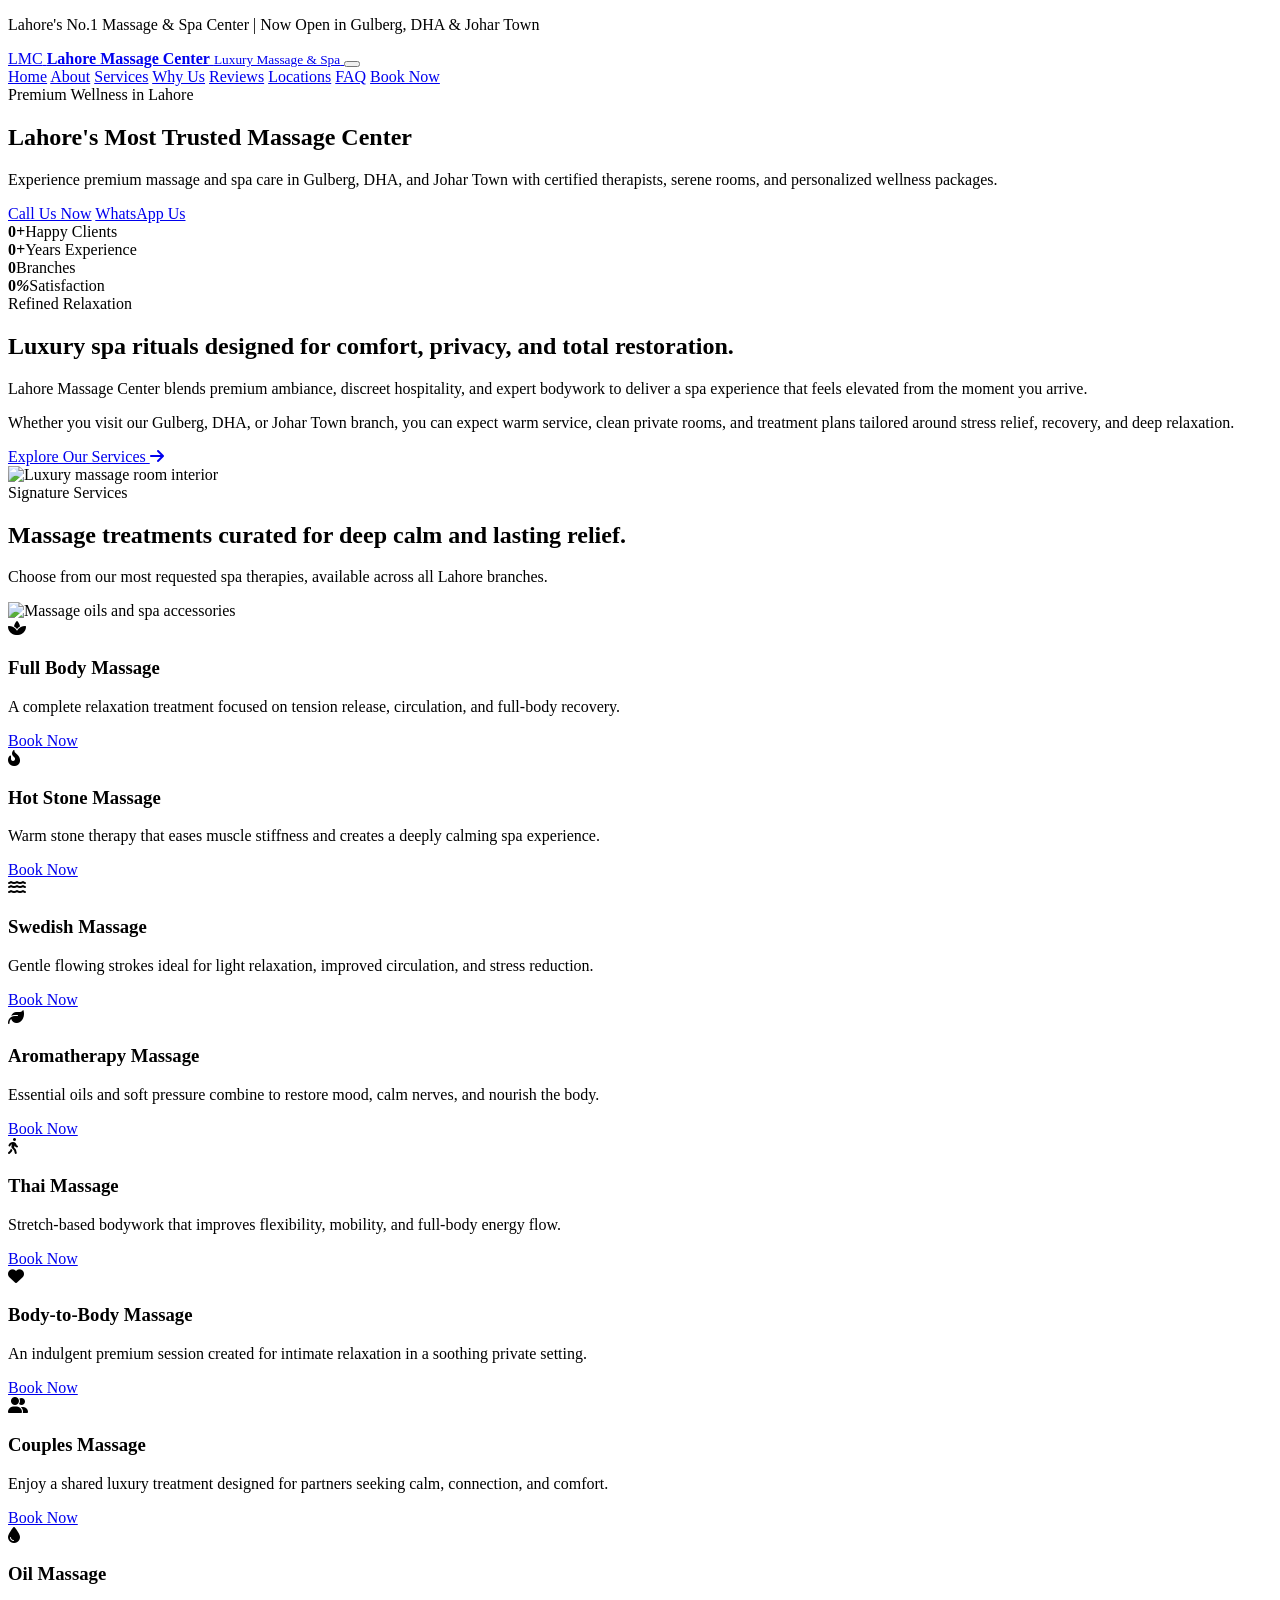
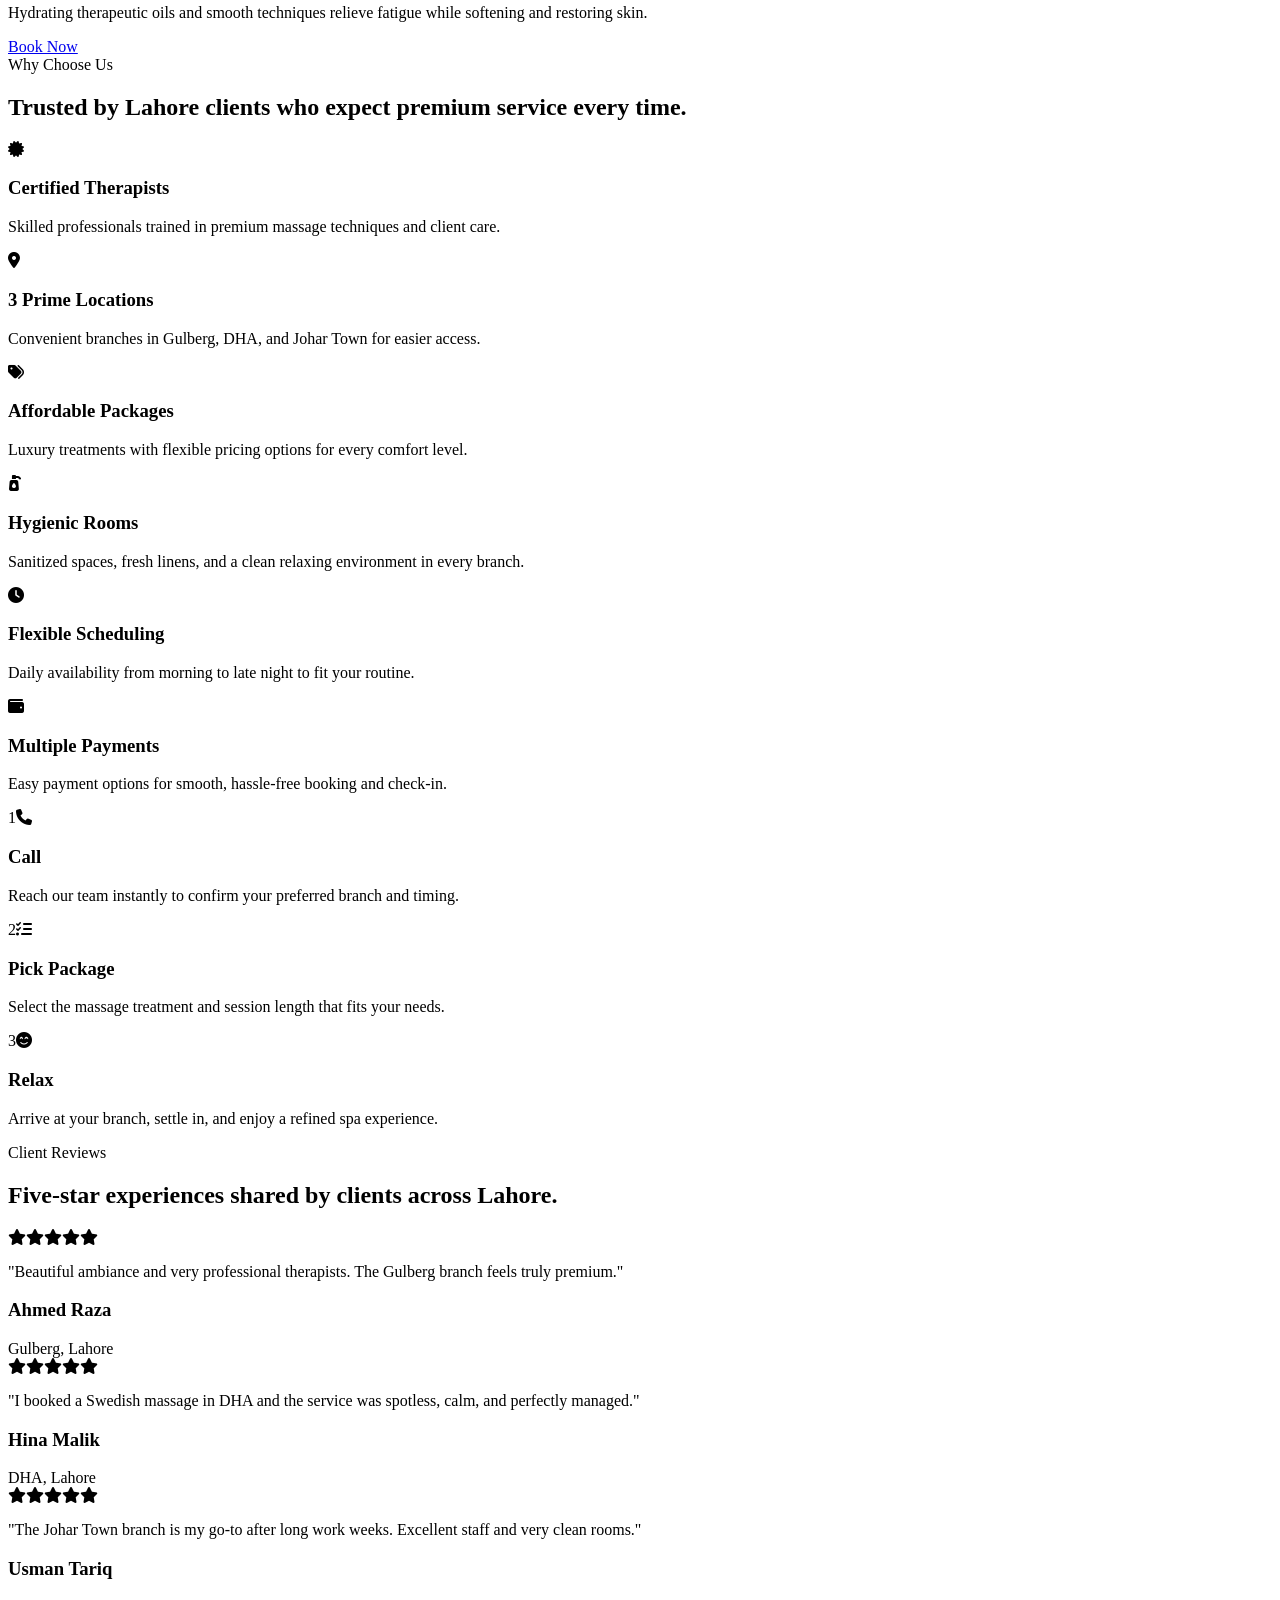
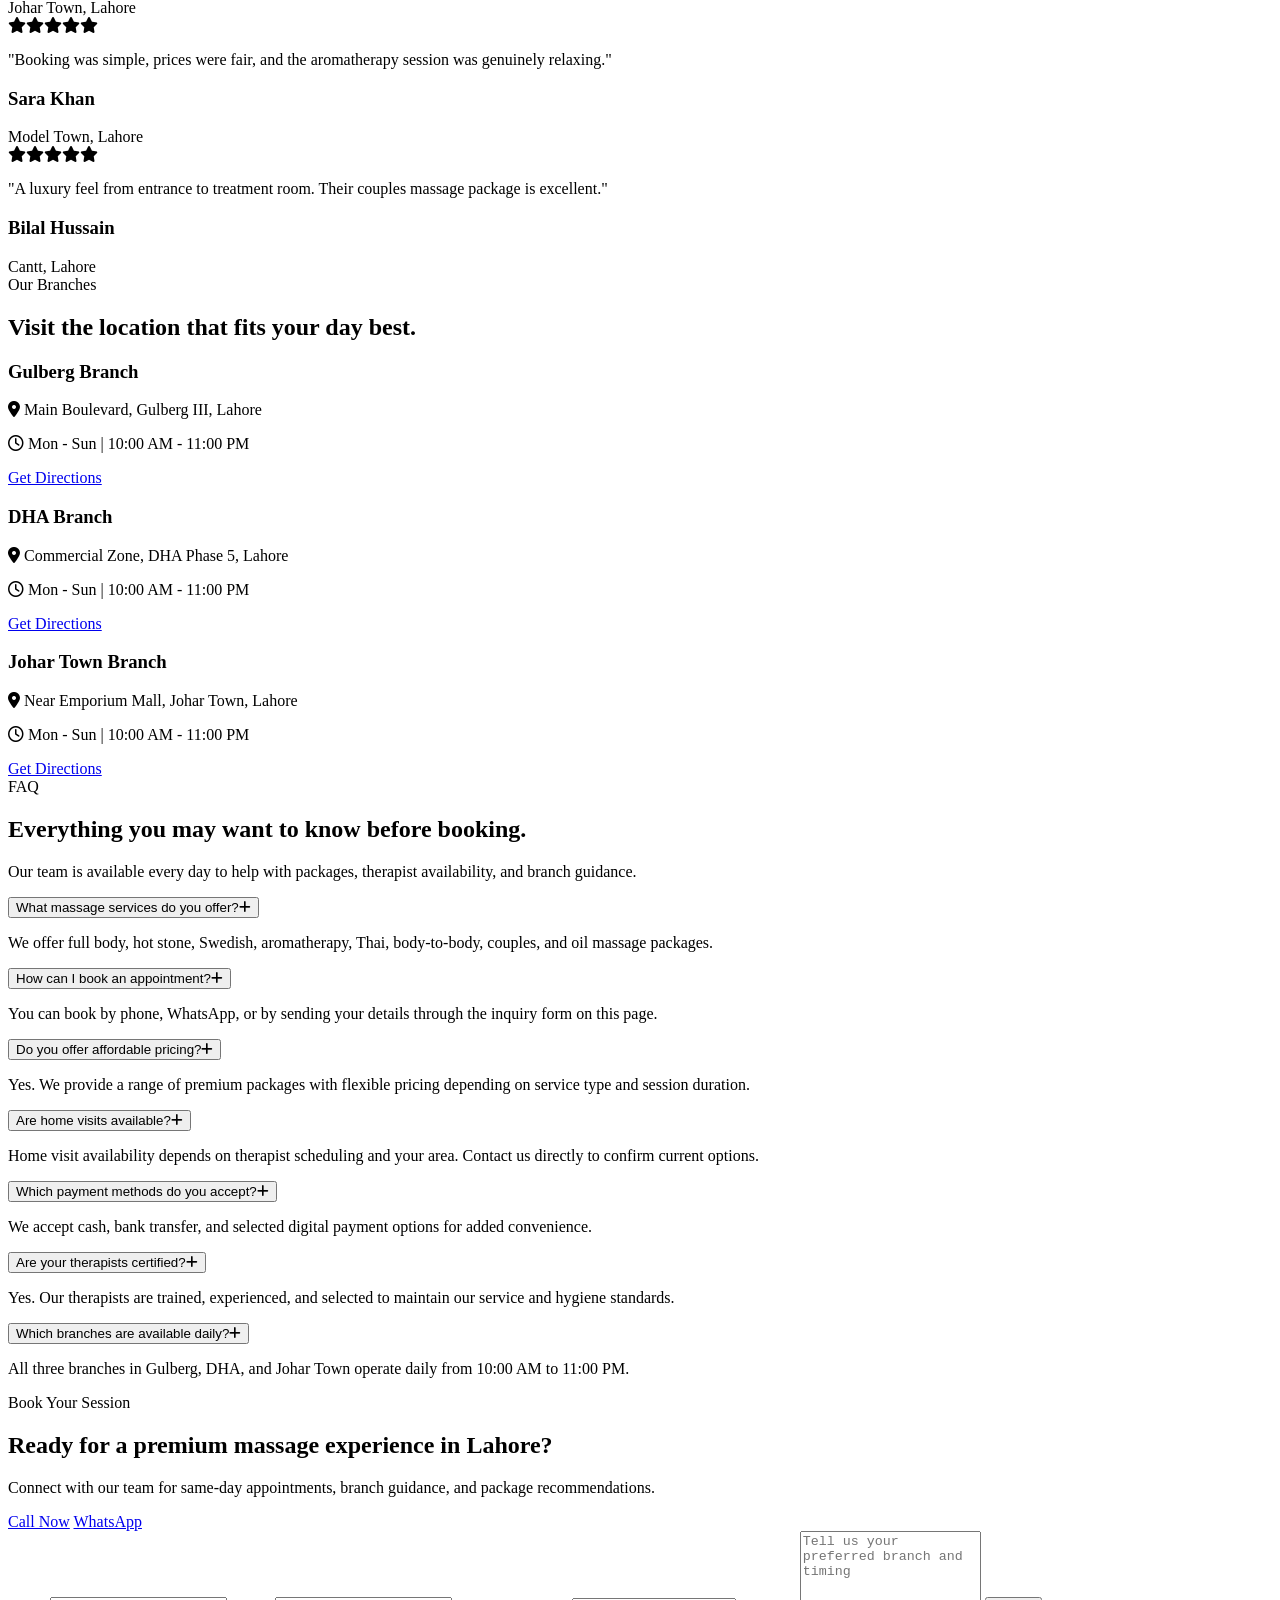
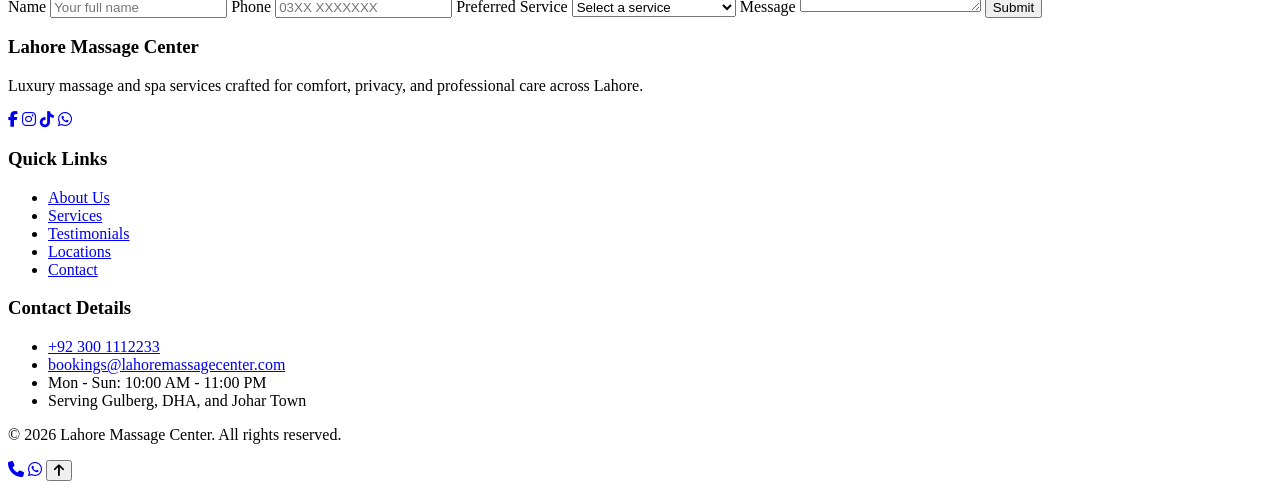
==== index.html @ dd15043f "Add files via upload" ====
<!DOCTYPE html>
<html lang="en">
<head>
  <meta charset="UTF-8">
  <meta name="viewport" content="width=device-width, initial-scale=1.0">
  <meta name="description" content="Lahore Massage Center offers luxury massage and spa services in Gulberg, DHA, and Johar Town with certified therapists, hygienic rooms, and flexible booking.">
  <title>Lahore Massage Center | Luxury Massage &amp; Spa in Lahore</title>
  <link rel="preconnect" href="https://fonts.googleapis.com">
  <link rel="preconnect" href="https://fonts.gstatic.com" crossorigin>
  <link href="https://fonts.googleapis.com/css2?family=Cormorant+Garamond:wght@400;500;600;700&family=Lato:wght@300;400;700;900&family=Playfair+Display:wght@500;600;700;800&display=swap" rel="stylesheet">
  <link rel="stylesheet" href="https://cdnjs.cloudflare.com/ajax/libs/font-awesome/6.5.2/css/all.min.css" integrity="sha512-SnH5WK+bZxgPHs44uWIX+LLJAJ9/2PkPKZ5QiAj6Ta86w+fsb2TkR4j8cgYxJAB6q+0I5lYvAQvCk+XW2MvDxA==" crossorigin="anonymous" referrerpolicy="no-referrer">
  <link rel="stylesheet" href="style.css">
  <script type="application/ld+json">
    {
      "@context": "https://schema.org",
      "@type": "LocalBusiness",
      "name": "Lahore Massage Center",
      "image": "https://images.unsplash.com/photo-1544161515-4ab6ce6db874?w=1600",
      "telephone": "+92-300-1112233",
      "address": {
        "@type": "PostalAddress",
        "addressLocality": "Lahore",
        "addressRegion": "Punjab",
        "addressCountry": "PK"
      },
      "openingHours": "Mo-Su 10:00-23:00",
      "areaServed": ["Gulberg, Lahore", "DHA, Lahore", "Johar Town, Lahore"]
    }
  </script>
</head>
<body>
  <div class="announcement-bar">
    <p>Lahore's No.1 Massage &amp; Spa Center | Now Open in Gulberg, DHA &amp; Johar Town</p>
  </div>

  <header class="site-header" id="top">
    <nav class="navbar">
      <a href="#hero" class="logo" aria-label="Lahore Massage Center home">
        <span class="logo-mark">LMC</span>
        <span class="logo-text">
          <strong>Lahore Massage Center</strong>
          <small>Luxury Massage &amp; Spa</small>
        </span>
      </a>
      <button class="nav-toggle" aria-label="Toggle navigation menu" aria-expanded="false" aria-controls="nav-menu">
        <span></span>
        <span></span>
        <span></span>
      </button>
      <div class="nav-menu" id="nav-menu">
        <a href="#hero" class="nav-link active">Home</a>
        <a href="#about" class="nav-link">About</a>
        <a href="#services" class="nav-link">Services</a>
        <a href="#why-us" class="nav-link">Why Us</a>
        <a href="#testimonials" class="nav-link">Reviews</a>
        <a href="#locations" class="nav-link">Locations</a>
        <a href="#faq" class="nav-link">FAQ</a>
        <a href="#contact" class="nav-link nav-cta">Book Now</a>
      </div>
    </nav>
  </header>

  <main>
    <section class="hero" id="hero">
      <div class="hero-overlay"></div>
      <div class="container hero-content">
        <span class="hero-label animate-sequence">Premium Wellness in Lahore</span>
        <h1 class="animate-sequence">Lahore's Most Trusted Massage Center</h1>
        <p class="hero-subtitle animate-sequence">Experience premium massage and spa care in Gulberg, DHA, and Johar Town with certified therapists, serene rooms, and personalized wellness packages.</p>
        <div class="hero-actions animate-sequence">
          <a href="tel:+923001112233" class="btn btn-call" aria-label="Call Lahore Massage Center now">Call Us Now</a>
          <a href="https://wa.me/923001112233" class="btn btn-whatsapp" aria-label="Contact Lahore Massage Center on WhatsApp">WhatsApp Us</a>
        </div>
      </div>
    </section>

    <section class="stats fade-section" aria-label="Business statistics">
      <div class="container stats-grid">
        <article class="stat-card"><strong><span class="counter" data-target="5000">0</span><em>+</em></strong><span>Happy Clients</span></article>
        <article class="stat-card"><strong><span class="counter" data-target="10">0</span><em>+</em></strong><span>Years Experience</span></article>
        <article class="stat-card"><strong><span class="counter" data-target="3">0</span><em></em></strong><span>Branches</span></article>
        <article class="stat-card"><strong><span class="counter" data-target="100">0</span><em>%</em></strong><span>Satisfaction</span></article>
      </div>
    </section>

    <section class="about section fade-section" id="about">
      <div class="container split-layout">
        <div class="section-copy">
          <span class="section-label">Refined Relaxation</span>
          <h2>Luxury spa rituals designed for comfort, privacy, and total restoration.</h2>
          <p>Lahore Massage Center blends premium ambiance, discreet hospitality, and expert bodywork to deliver a spa experience that feels elevated from the moment you arrive.</p>
          <p>Whether you visit our Gulberg, DHA, or Johar Town branch, you can expect warm service, clean private rooms, and treatment plans tailored around stress relief, recovery, and deep relaxation.</p>
          <a href="#services" class="text-link" aria-label="Explore massage services">Explore Our Services <i class="fa-solid fa-arrow-right"></i></a>
        </div>
        <div class="about-visual">
          <img src="https://images.unsplash.com/photo-1600334129128-685c5582fd35?w=800" alt="Luxury massage room interior" loading="lazy">
        </div>
      </div>
    </section>

    <section class="services section fade-section" id="services">
      <div class="container">
        <div class="section-heading">
          <span class="section-label">Signature Services</span>
          <h2>Massage treatments curated for deep calm and lasting relief.</h2>
          <p>Choose from our most requested spa therapies, available across all Lahore branches.</p>
        </div>
        <div class="services-banner">
          <img src="https://images.unsplash.com/photo-1519823551278-64ac92734fb1?w=800" alt="Massage oils and spa accessories" loading="lazy">
        </div>
        <div class="services-grid">
          <article class="service-card"><i class="fa-solid fa-spa"></i><h3>Full Body Massage</h3><p>A complete relaxation treatment focused on tension release, circulation, and full-body recovery.</p><a href="#contact" aria-label="Book full body massage">Book Now</a></article>
          <article class="service-card"><i class="fa-solid fa-fire-flame-curved"></i><h3>Hot Stone Massage</h3><p>Warm stone therapy that eases muscle stiffness and creates a deeply calming spa experience.</p><a href="#contact" aria-label="Book hot stone massage">Book Now</a></article>
          <article class="service-card"><i class="fa-solid fa-water"></i><h3>Swedish Massage</h3><p>Gentle flowing strokes ideal for light relaxation, improved circulation, and stress reduction.</p><a href="#contact" aria-label="Book Swedish massage">Book Now</a></article>
          <article class="service-card"><i class="fa-solid fa-leaf"></i><h3>Aromatherapy Massage</h3><p>Essential oils and soft pressure combine to restore mood, calm nerves, and nourish the body.</p><a href="#contact" aria-label="Book aromatherapy massage">Book Now</a></article>
          <article class="service-card"><i class="fa-solid fa-person-walking"></i><h3>Thai Massage</h3><p>Stretch-based bodywork that improves flexibility, mobility, and full-body energy flow.</p><a href="#contact" aria-label="Book Thai massage">Book Now</a></article>
          <article class="service-card"><i class="fa-solid fa-heart"></i><h3>Body-to-Body Massage</h3><p>An indulgent premium session created for intimate relaxation in a soothing private setting.</p><a href="#contact" aria-label="Book body-to-body massage">Book Now</a></article>
          <article class="service-card"><i class="fa-solid fa-user-group"></i><h3>Couples Massage</h3><p>Enjoy a shared luxury treatment designed for partners seeking calm, connection, and comfort.</p><a href="#contact" aria-label="Book couples massage">Book Now</a></article>
          <article class="service-card"><i class="fa-solid fa-droplet"></i><h3>Oil Massage</h3><p>Hydrating therapeutic oils and smooth techniques relieve fatigue while softening and restoring skin.</p><a href="#contact" aria-label="Book oil massage">Book Now</a></article>
        </div>
      </div>
    </section>

    <section class="why-us section fade-section" id="why-us">
      <div class="container">
        <div class="section-heading">
          <span class="section-label">Why Choose Us</span>
          <h2>Trusted by Lahore clients who expect premium service every time.</h2>
        </div>
        <div class="trust-grid">
          <article class="trust-card"><i class="fa-solid fa-certificate"></i><h3>Certified Therapists</h3><p>Skilled professionals trained in premium massage techniques and client care.</p></article>
          <article class="trust-card"><i class="fa-solid fa-location-dot"></i><h3>3 Prime Locations</h3><p>Convenient branches in Gulberg, DHA, and Johar Town for easier access.</p></article>
          <article class="trust-card"><i class="fa-solid fa-tags"></i><h3>Affordable Packages</h3><p>Luxury treatments with flexible pricing options for every comfort level.</p></article>
          <article class="trust-card"><i class="fa-solid fa-pump-soap"></i><h3>Hygienic Rooms</h3><p>Sanitized spaces, fresh linens, and a clean relaxing environment in every branch.</p></article>
          <article class="trust-card"><i class="fa-solid fa-clock"></i><h3>Flexible Scheduling</h3><p>Daily availability from morning to late night to fit your routine.</p></article>
          <article class="trust-card"><i class="fa-solid fa-wallet"></i><h3>Multiple Payments</h3><p>Easy payment options for smooth, hassle-free booking and check-in.</p></article>
        </div>
        <div class="booking-process">
          <div class="process-line" aria-hidden="true"></div>
          <article class="process-step"><span>1</span><i class="fa-solid fa-phone"></i><h3>Call</h3><p>Reach our team instantly to confirm your preferred branch and timing.</p></article>
          <article class="process-step"><span>2</span><i class="fa-solid fa-list-check"></i><h3>Pick Package</h3><p>Select the massage treatment and session length that fits your needs.</p></article>
          <article class="process-step"><span>3</span><i class="fa-solid fa-face-smile-beam"></i><h3>Relax</h3><p>Arrive at your branch, settle in, and enjoy a refined spa experience.</p></article>
        </div>
      </div>
    </section>

    <section class="testimonials section fade-section" id="testimonials">
      <div class="container">
        <div class="section-heading">
          <span class="section-label">Client Reviews</span>
          <h2>Five-star experiences shared by clients across Lahore.</h2>
        </div>
        <div class="testimonial-carousel">
          <div class="testimonial-track">
            <article class="testimonial-card"><div class="stars" aria-label="5 star review"><i class="fa-solid fa-star"></i><i class="fa-solid fa-star"></i><i class="fa-solid fa-star"></i><i class="fa-solid fa-star"></i><i class="fa-solid fa-star"></i></div><p>"Beautiful ambiance and very professional therapists. The Gulberg branch feels truly premium."</p><h3>Ahmed Raza</h3><span>Gulberg, Lahore</span></article>
            <article class="testimonial-card"><div class="stars" aria-label="5 star review"><i class="fa-solid fa-star"></i><i class="fa-solid fa-star"></i><i class="fa-solid fa-star"></i><i class="fa-solid fa-star"></i><i class="fa-solid fa-star"></i></div><p>"I booked a Swedish massage in DHA and the service was spotless, calm, and perfectly managed."</p><h3>Hina Malik</h3><span>DHA, Lahore</span></article>
            <article class="testimonial-card"><div class="stars" aria-label="5 star review"><i class="fa-solid fa-star"></i><i class="fa-solid fa-star"></i><i class="fa-solid fa-star"></i><i class="fa-solid fa-star"></i><i class="fa-solid fa-star"></i></div><p>"The Johar Town branch is my go-to after long work weeks. Excellent staff and very clean rooms."</p><h3>Usman Tariq</h3><span>Johar Town, Lahore</span></article>
            <article class="testimonial-card"><div class="stars" aria-label="5 star review"><i class="fa-solid fa-star"></i><i class="fa-solid fa-star"></i><i class="fa-solid fa-star"></i><i class="fa-solid fa-star"></i><i class="fa-solid fa-star"></i></div><p>"Booking was simple, prices were fair, and the aromatherapy session was genuinely relaxing."</p><h3>Sara Khan</h3><span>Model Town, Lahore</span></article>
            <article class="testimonial-card"><div class="stars" aria-label="5 star review"><i class="fa-solid fa-star"></i><i class="fa-solid fa-star"></i><i class="fa-solid fa-star"></i><i class="fa-solid fa-star"></i><i class="fa-solid fa-star"></i></div><p>"A luxury feel from entrance to treatment room. Their couples massage package is excellent."</p><h3>Bilal Hussain</h3><span>Cantt, Lahore</span></article>
          </div>
          <div class="testimonial-dots" aria-label="Testimonial navigation"></div>
        </div>
      </div>
    </section>

    <section class="locations section fade-section" id="locations">
      <div class="container">
        <div class="section-heading">
          <span class="section-label">Our Branches</span>
          <h2>Visit the location that fits your day best.</h2>
        </div>
        <div class="locations-grid">
          <article class="location-card"><h3>Gulberg Branch</h3><p><i class="fa-solid fa-location-dot"></i> Main Boulevard, Gulberg III, Lahore</p><p><i class="fa-regular fa-clock"></i> Mon - Sun | 10:00 AM - 11:00 PM</p><a href="https://maps.google.com/?q=Gulberg+Lahore" class="btn btn-outline" aria-label="Get directions to Gulberg branch">Get Directions</a></article>
          <article class="location-card"><h3>DHA Branch</h3><p><i class="fa-solid fa-location-dot"></i> Commercial Zone, DHA Phase 5, Lahore</p><p><i class="fa-regular fa-clock"></i> Mon - Sun | 10:00 AM - 11:00 PM</p><a href="https://maps.google.com/?q=DHA+Phase+5+Lahore" class="btn btn-outline" aria-label="Get directions to DHA branch">Get Directions</a></article>
          <article class="location-card"><h3>Johar Town Branch</h3><p><i class="fa-solid fa-location-dot"></i> Near Emporium Mall, Johar Town, Lahore</p><p><i class="fa-regular fa-clock"></i> Mon - Sun | 10:00 AM - 11:00 PM</p><a href="https://maps.google.com/?q=Johar+Town+Lahore" class="btn btn-outline" aria-label="Get directions to Johar Town branch">Get Directions</a></article>
        </div>
      </div>
    </section>

    <section class="faq section fade-section" id="faq">
      <div class="container faq-layout">
        <div class="section-copy">
          <span class="section-label">FAQ</span>
          <h2>Everything you may want to know before booking.</h2>
          <p>Our team is available every day to help with packages, therapist availability, and branch guidance.</p>
        </div>
        <div class="faq-list">
          <article class="faq-item"><button class="faq-question" aria-label="What massage services do you offer?" aria-expanded="false">What massage services do you offer?<i class="fa-solid fa-plus"></i></button><div class="faq-answer"><p>We offer full body, hot stone, Swedish, aromatherapy, Thai, body-to-body, couples, and oil massage packages.</p></div></article>
          <article class="faq-item"><button class="faq-question" aria-label="How can I book an appointment?" aria-expanded="false">How can I book an appointment?<i class="fa-solid fa-plus"></i></button><div class="faq-answer"><p>You can book by phone, WhatsApp, or by sending your details through the inquiry form on this page.</p></div></article>
          <article class="faq-item"><button class="faq-question" aria-label="Do you offer affordable pricing?" aria-expanded="false">Do you offer affordable pricing?<i class="fa-solid fa-plus"></i></button><div class="faq-answer"><p>Yes. We provide a range of premium packages with flexible pricing depending on service type and session duration.</p></div></article>
          <article class="faq-item"><button class="faq-question" aria-label="Are home visits available?" aria-expanded="false">Are home visits available?<i class="fa-solid fa-plus"></i></button><div class="faq-answer"><p>Home visit availability depends on therapist scheduling and your area. Contact us directly to confirm current options.</p></div></article>
          <article class="faq-item"><button class="faq-question" aria-label="Which payment methods do you accept?" aria-expanded="false">Which payment methods do you accept?<i class="fa-solid fa-plus"></i></button><div class="faq-answer"><p>We accept cash, bank transfer, and selected digital payment options for added convenience.</p></div></article>
          <article class="faq-item"><button class="faq-question" aria-label="Are your therapists certified?" aria-expanded="false">Are your therapists certified?<i class="fa-solid fa-plus"></i></button><div class="faq-answer"><p>Yes. Our therapists are trained, experienced, and selected to maintain our service and hygiene standards.</p></div></article>
          <article class="faq-item"><button class="faq-question" aria-label="Which branches are available daily?" aria-expanded="false">Which branches are available daily?<i class="fa-solid fa-plus"></i></button><div class="faq-answer"><p>All three branches in Gulberg, DHA, and Johar Town operate daily from 10:00 AM to 11:00 PM.</p></div></article>
        </div>
      </div>
    </section>

    <section class="contact section fade-section" id="contact">
      <div class="container contact-grid">
        <div class="contact-cta">
          <span class="section-label">Book Your Session</span>
          <h2>Ready for a premium massage experience in Lahore?</h2>
          <p>Connect with our team for same-day appointments, branch guidance, and package recommendations.</p>
          <div class="contact-actions">
            <a href="tel:+923001112233" class="btn btn-call" aria-label="Call Lahore Massage Center">Call Now</a>
            <a href="https://wa.me/923001112233" class="btn btn-whatsapp" aria-label="Message Lahore Massage Center on WhatsApp">WhatsApp</a>
          </div>
        </div>
        <form class="contact-form">
          <label for="name">Name</label>
          <input type="text" id="name" name="name" placeholder="Your full name" required>
          <label for="phone">Phone</label>
          <input type="tel" id="phone" name="phone" placeholder="03XX XXXXXXX" required>
          <label for="service">Preferred Service</label>
          <select id="service" name="service" required>
            <option value="">Select a service</option>
            <option>Full Body Massage</option>
            <option>Hot Stone Massage</option>
            <option>Swedish Massage</option>
            <option>Aromatherapy Massage</option>
            <option>Thai Massage</option>
            <option>Body-to-Body Massage</option>
            <option>Couples Massage</option>
            <option>Oil Massage</option>
          </select>
          <label for="message">Message</label>
          <textarea id="message" name="message" rows="5" placeholder="Tell us your preferred branch and timing"></textarea>
          <button type="submit" class="btn btn-submit" aria-label="Submit inquiry form">Submit</button>
        </form>
      </div>
    </section>
  </main>

  <footer class="site-footer">
    <div class="container footer-grid">
      <div>
        <h3>Lahore Massage Center</h3>
        <p>Luxury massage and spa services crafted for comfort, privacy, and professional care across Lahore.</p>
        <div class="social-links">
          <a href="#" aria-label="Visit Facebook page"><i class="fa-brands fa-facebook-f"></i></a>
          <a href="#" aria-label="Visit Instagram profile"><i class="fa-brands fa-instagram"></i></a>
          <a href="#" aria-label="Visit TikTok profile"><i class="fa-brands fa-tiktok"></i></a>
          <a href="https://wa.me/923001112233" aria-label="Chat on WhatsApp"><i class="fa-brands fa-whatsapp"></i></a>
        </div>
      </div>
      <div>
        <h3>Quick Links</h3>
        <ul>
          <li><a href="#about">About Us</a></li>
          <li><a href="#services">Services</a></li>
          <li><a href="#testimonials">Testimonials</a></li>
          <li><a href="#locations">Locations</a></li>
          <li><a href="#contact">Contact</a></li>
        </ul>
      </div>
      <div>
        <h3>Contact Details</h3>
        <ul>
          <li><a href="tel:+923001112233">+92 300 1112233</a></li>
          <li><a href="mailto:bookings@lahoremassagecenter.com">bookings@lahoremassagecenter.com</a></li>
          <li>Mon - Sun: 10:00 AM - 11:00 PM</li>
          <li>Serving Gulberg, DHA, and Johar Town</li>
        </ul>
      </div>
    </div>
    <div class="footer-bottom">
      <p>&copy; 2026 Lahore Massage Center. All rights reserved.</p>
    </div>
  </footer>

  <a href="tel:+923001112233" class="floating-btn floating-phone" aria-label="Call Lahore Massage Center"><i class="fa-solid fa-phone"></i></a>
  <a href="https://wa.me/923001112233" class="floating-btn floating-whatsapp" aria-label="Open WhatsApp chat with Lahore Massage Center"><i class="fa-brands fa-whatsapp"></i></a>
  <button class="back-to-top" aria-label="Back to top"><i class="fa-solid fa-arrow-up"></i></button>

  <script src="script.js"></script>
</body>
</html>
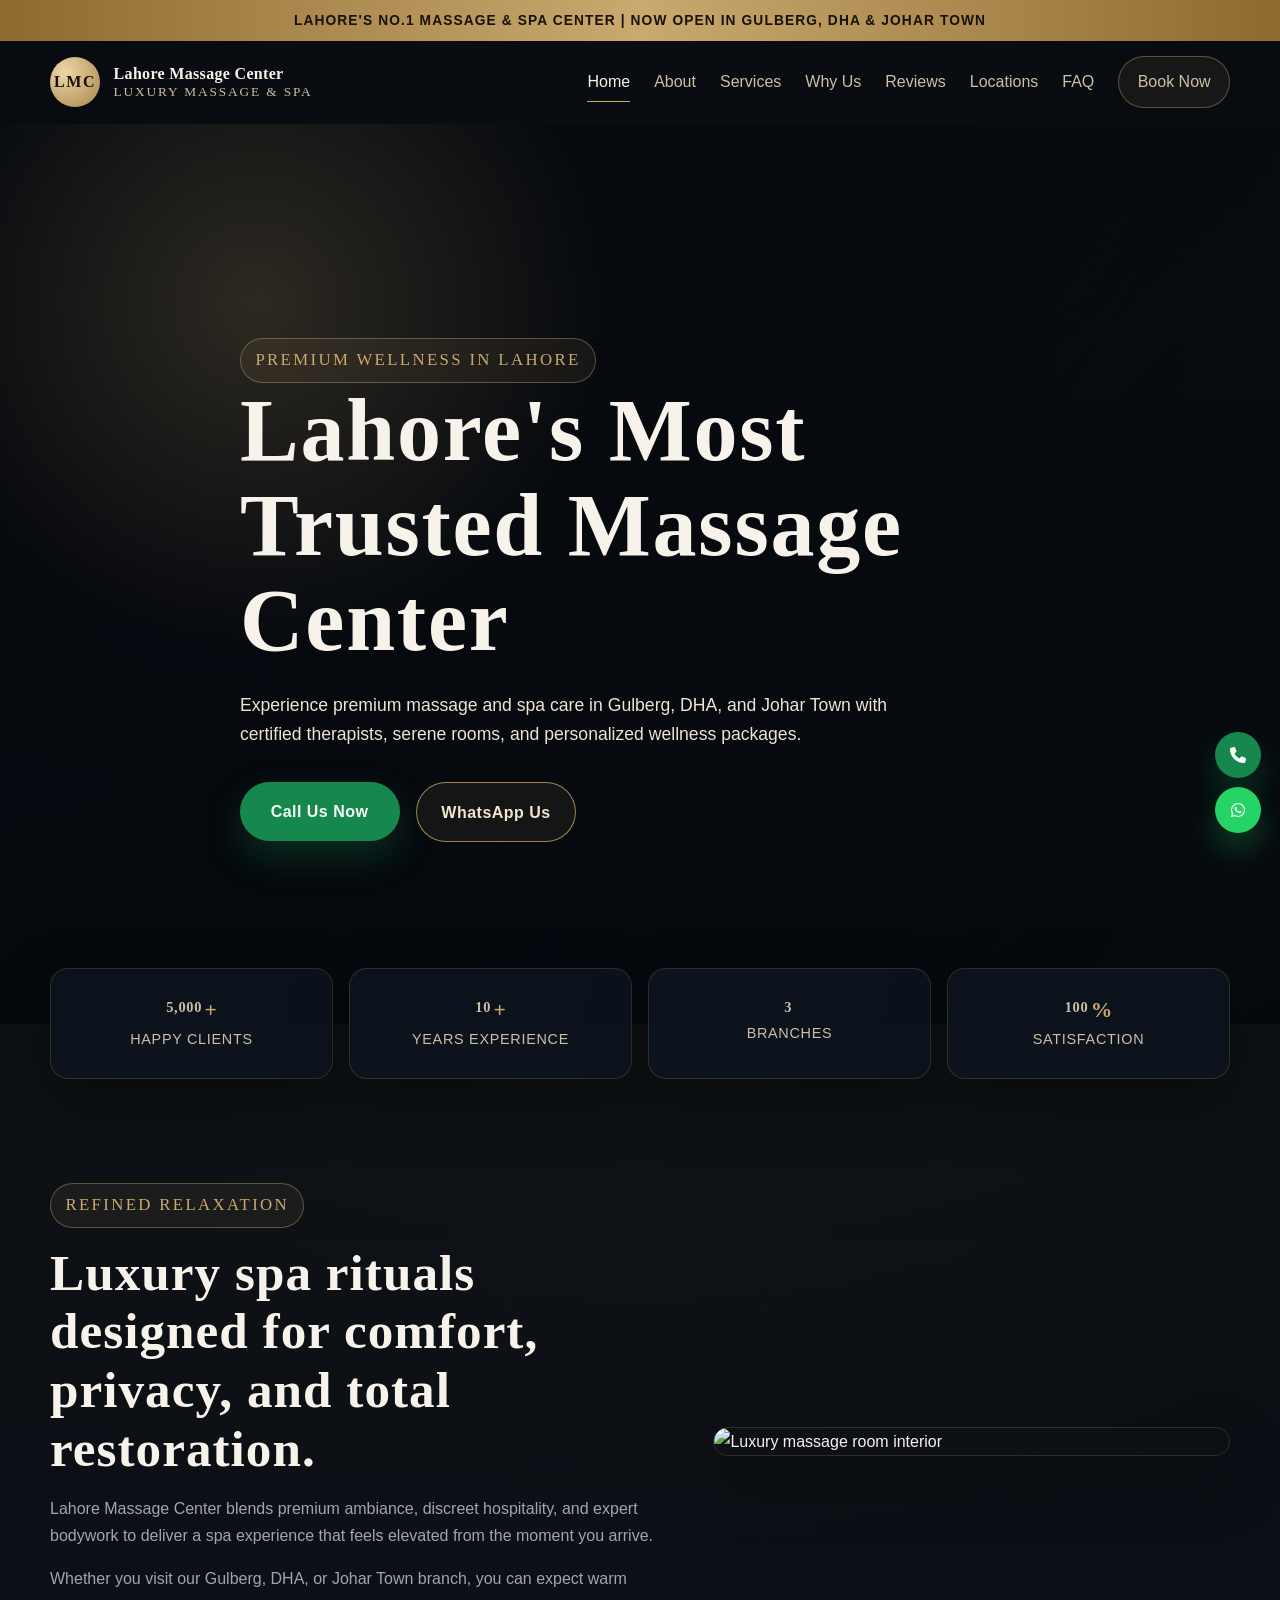
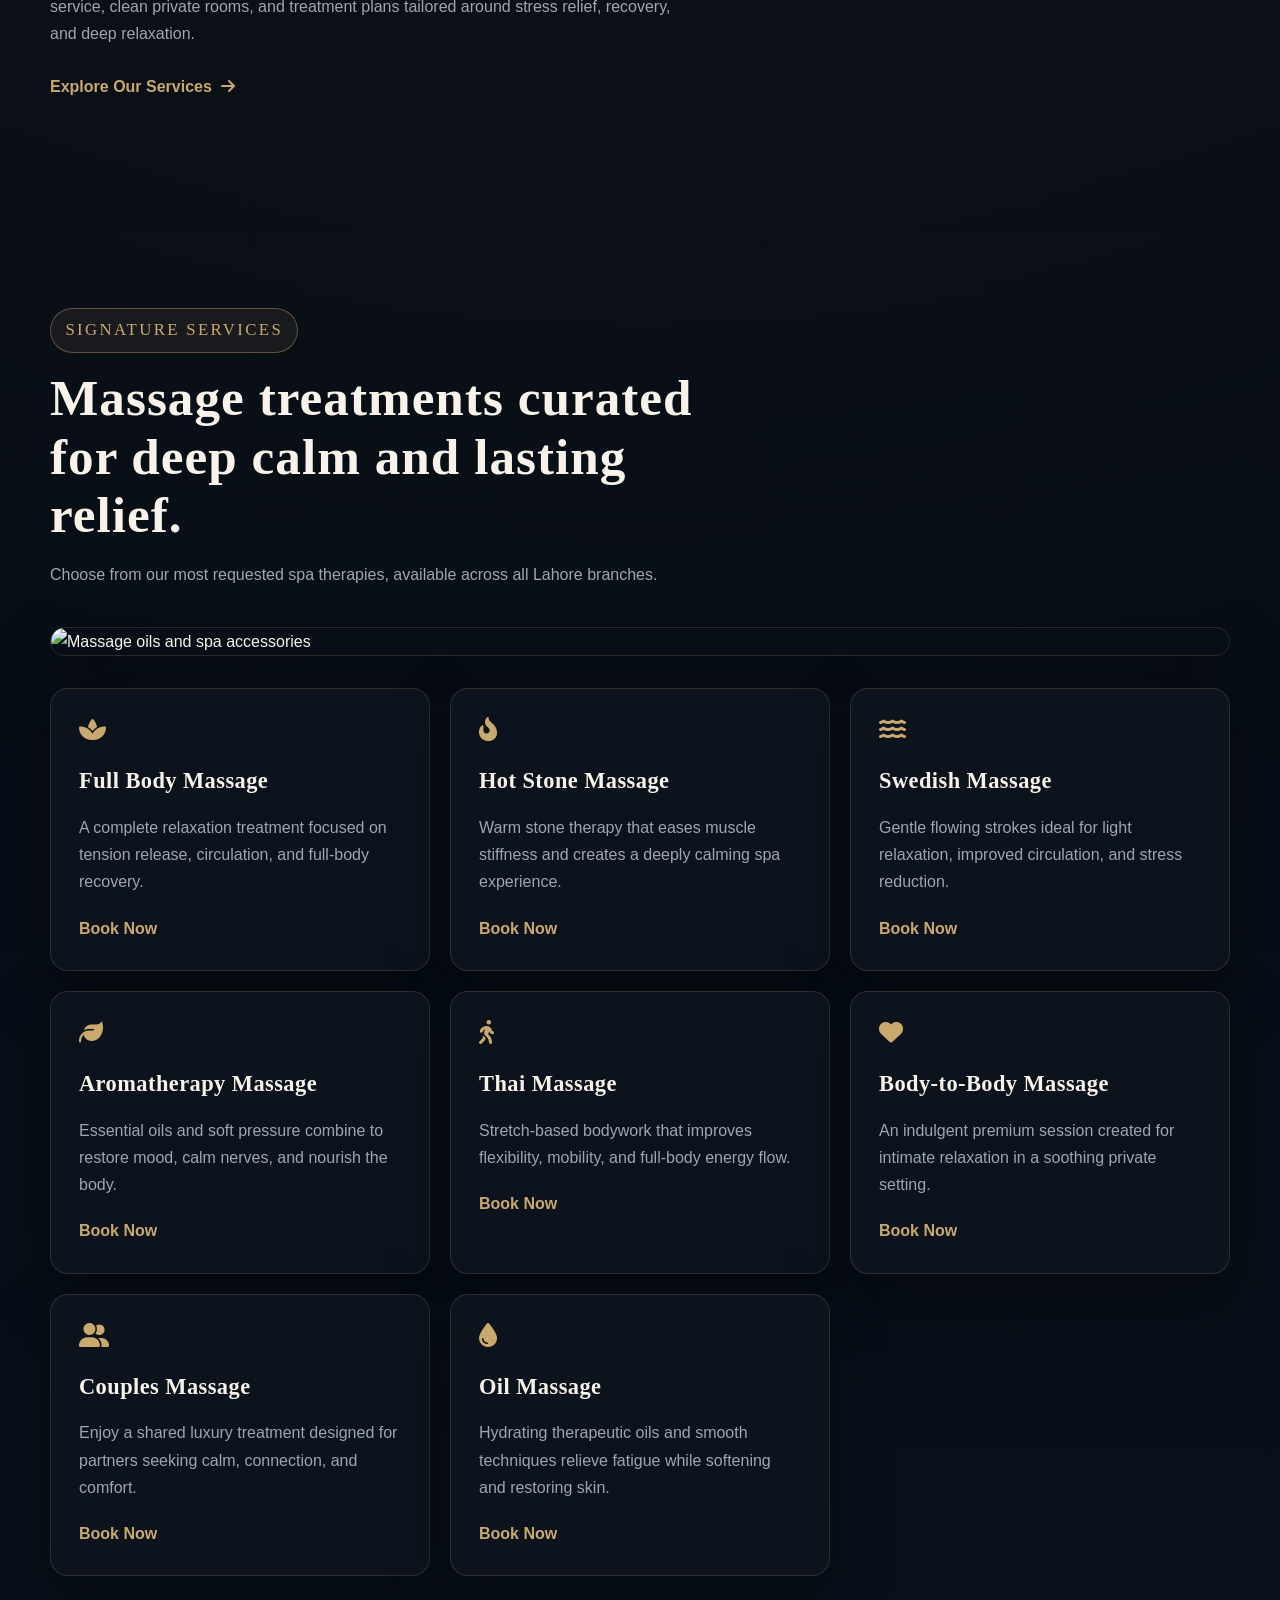
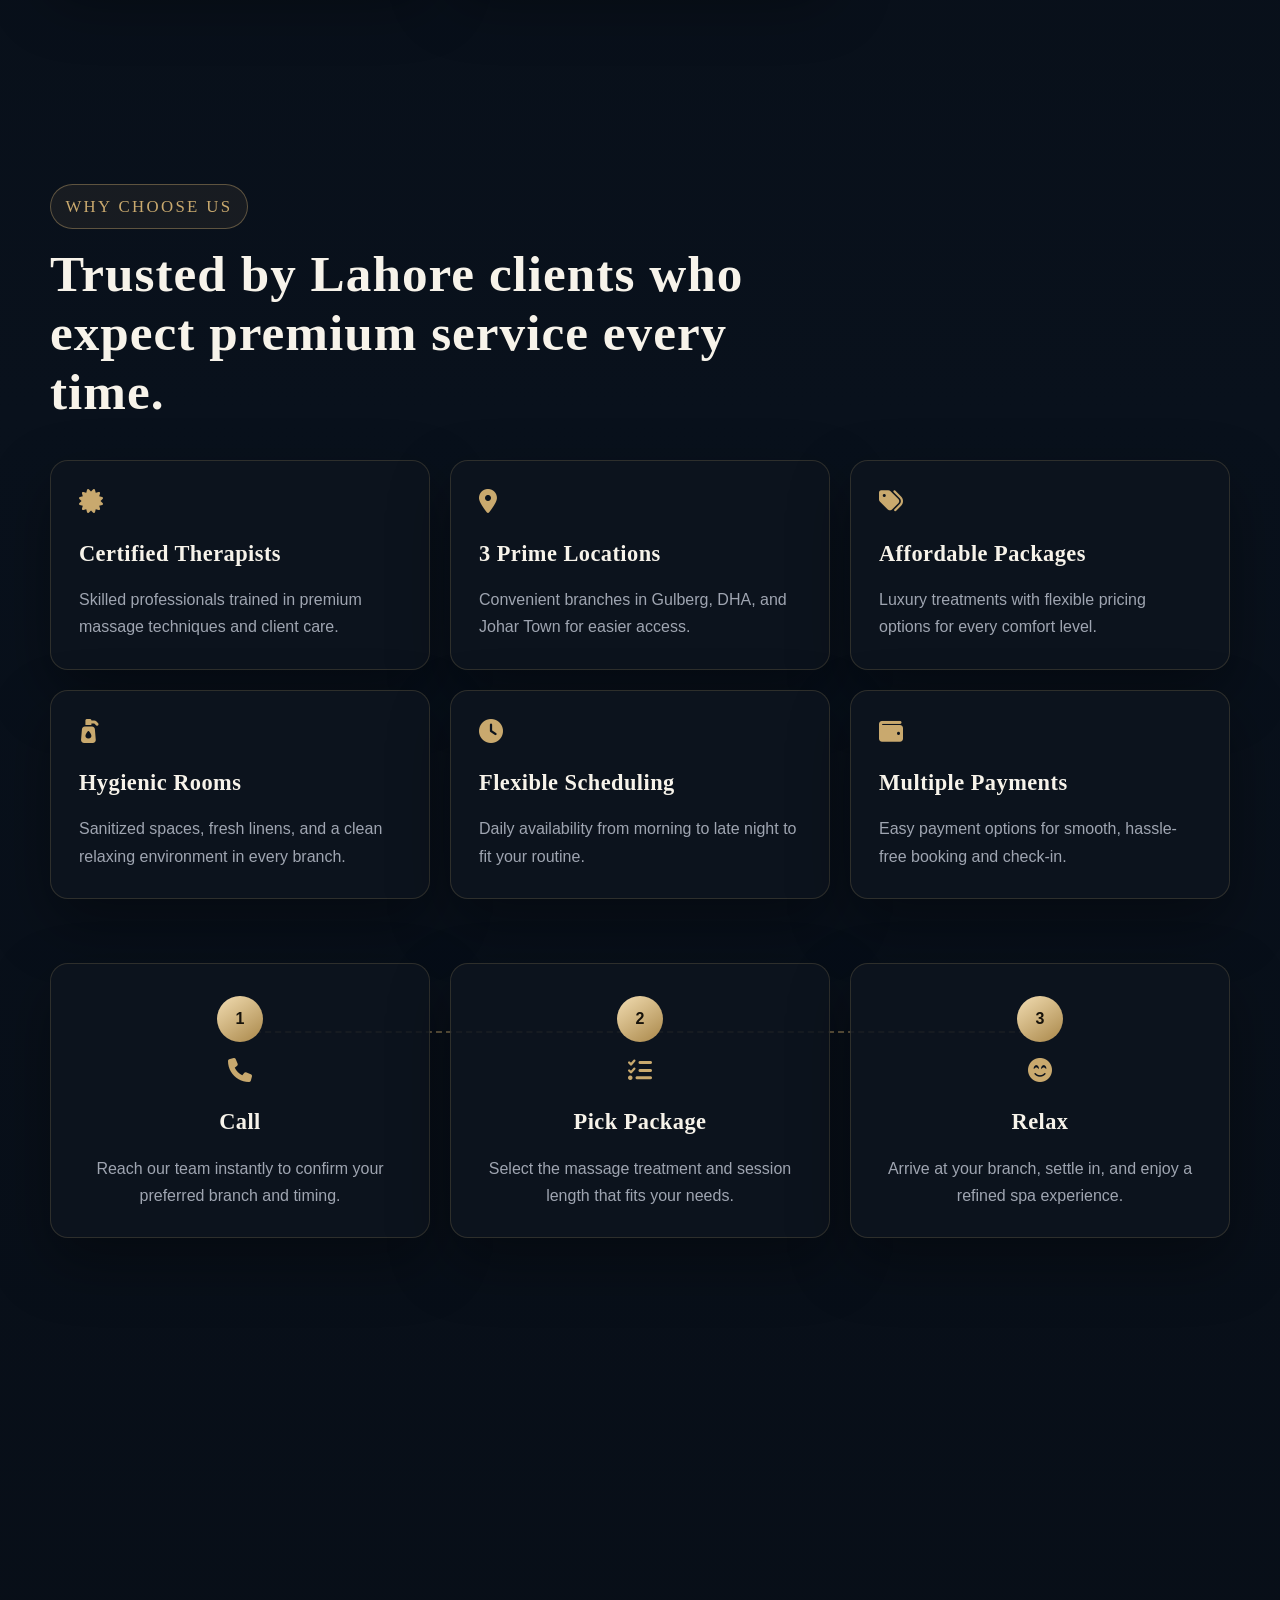
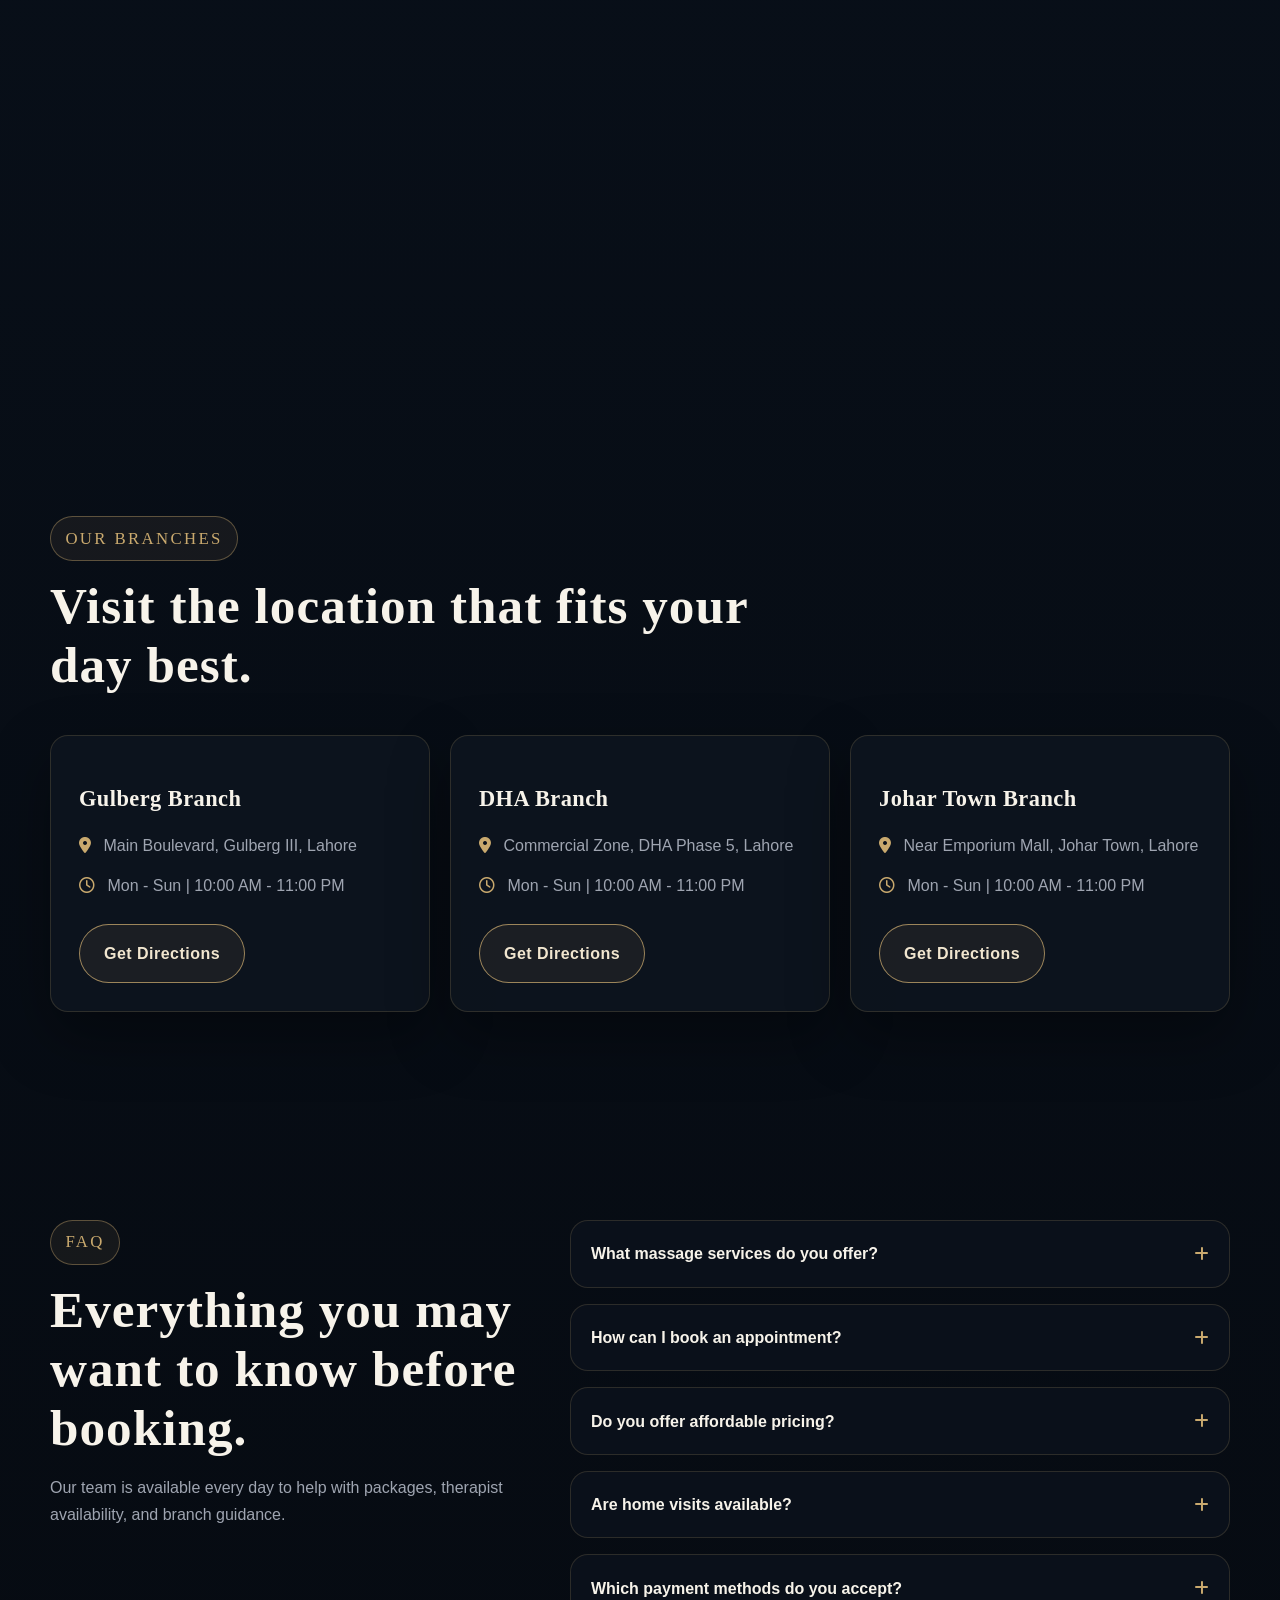
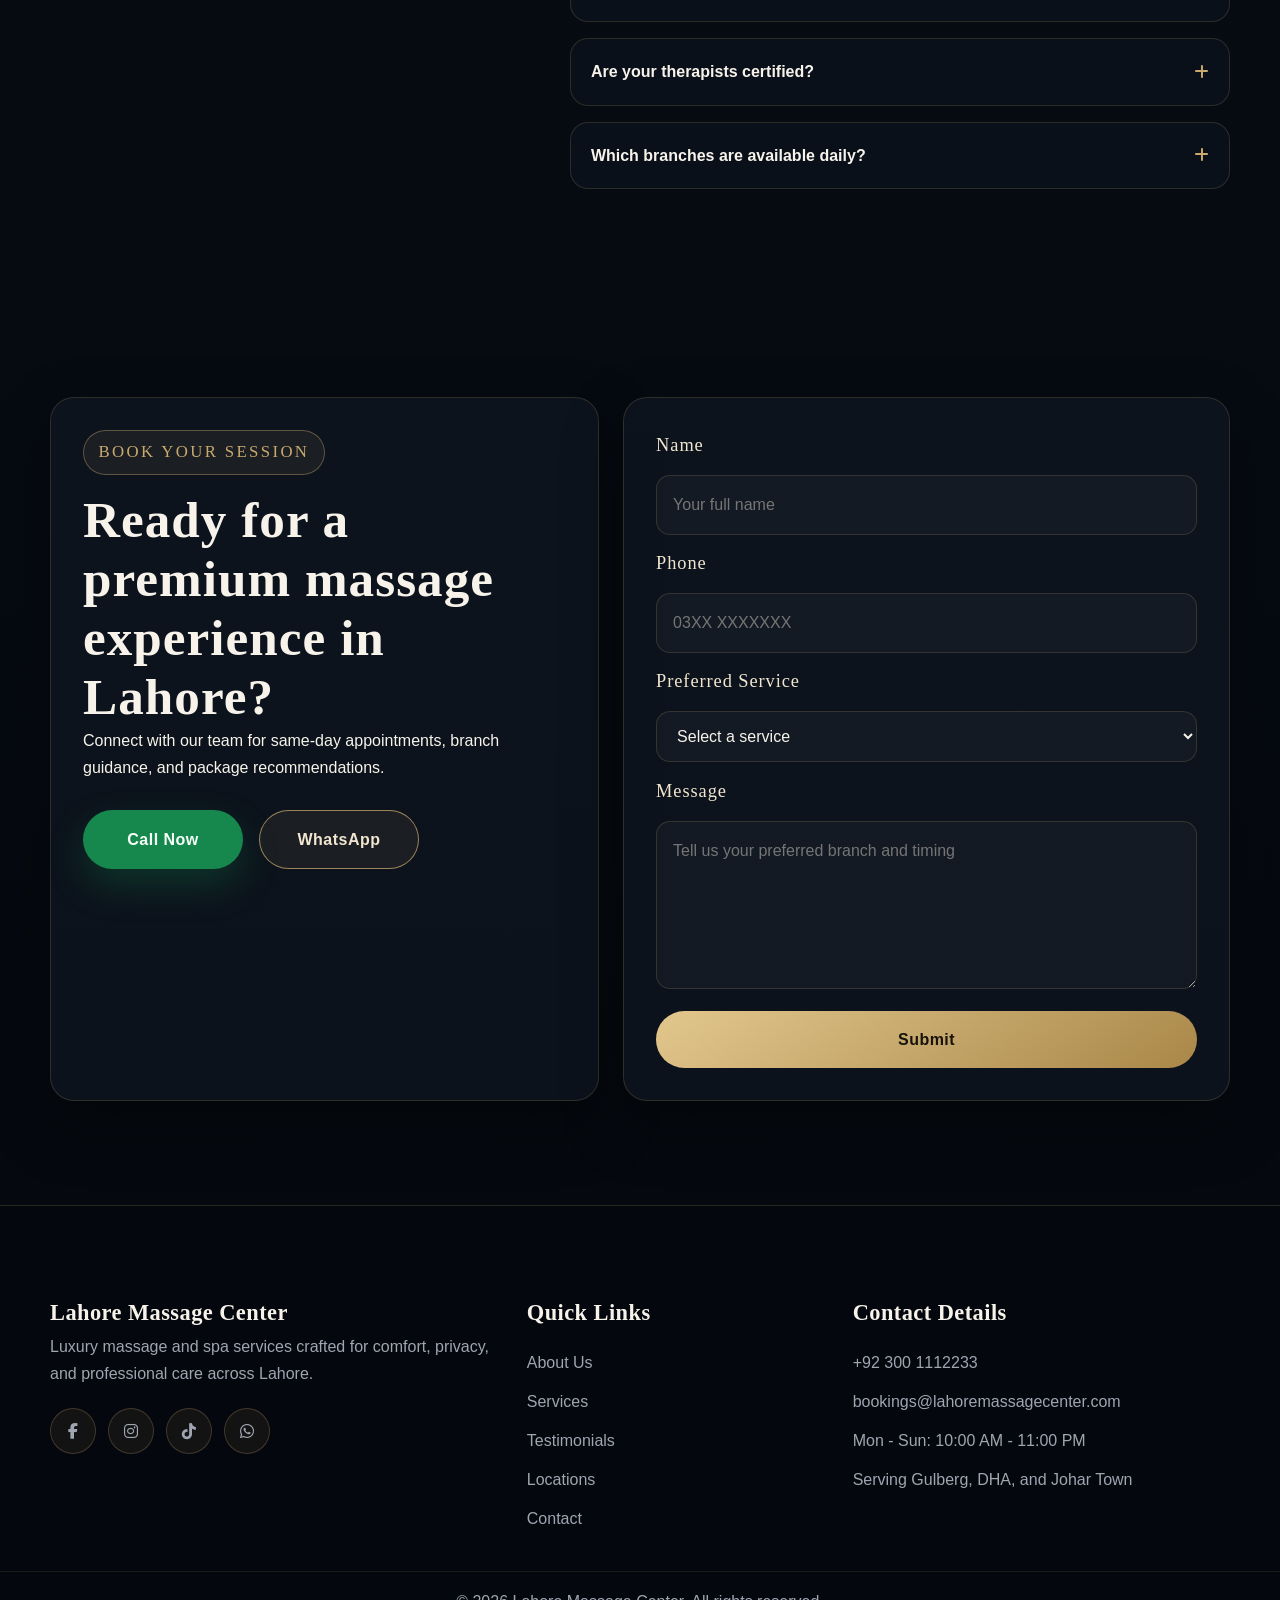
==== commit 4a3cd99b: "Update index.html" ====
--- a/index.html
+++ b/index.html
@@ -16,16 +16,17 @@
       "@type": "LocalBusiness",
       "name": "Lahore Massage Center",
       "image": "https://images.unsplash.com/photo-1544161515-4ab6ce6db874?w=1600",
-      "telephone": "+92-300-1112233",
+      "telephone": "+92-310-0443692",
       "address": {
         "@type": "PostalAddress",
         "addressLocality": "Lahore",
         "addressRegion": "Punjab",
         "addressCountry": "PK"
       },
-      "openingHours": "Mo-Su 10:00-23:00",
-      "areaServed": ["Gulberg, Lahore", "DHA, Lahore", "Johar Town, Lahore"]
-    }
+      "openingHours": "Monday - Friday: 10 AM - 9 PM 
+    Saturday: 10 AM - 8 PM
+    Sunday: 11 AM - 7 PM",
+       }
   </script>
 </head>
 <body>
--- a/style.css
+++ b/style.css
@@ -0,0 +1,919 @@
+:root {
+  --bg-main: #070b12;
+  --bg-elevated: #0f1722;
+  --bg-card: rgba(14, 20, 31, 0.9);
+  --gold: #c9a96e;
+  --gold-deep: #a98749;
+  --cream: #f1e6cf;
+  --text-main: #f7f3ea;
+  --text-soft: #cbbfa8;
+  --muted: #9fa5b1;
+  --line: rgba(201, 169, 110, 0.18);
+  --shadow: 0 24px 60px rgba(0, 0, 0, 0.35);
+  --radius-lg: 24px;
+  --radius-md: 18px;
+  --transition: 0.35s ease;
+  --container: min(1180px, calc(100% - 2rem));
+}
+
+* {
+  box-sizing: border-box;
+  margin: 0;
+  padding: 0;
+}
+
+html {
+  scroll-behavior: smooth;
+}
+
+body {
+  font-family: "Lato", sans-serif;
+  background:
+    radial-gradient(circle at top, rgba(201, 169, 110, 0.08), transparent 30%),
+    linear-gradient(180deg, #05080d 0%, #09111c 45%, #05080d 100%);
+  color: var(--text-main);
+  line-height: 1.7;
+  overflow-x: hidden;
+}
+
+img {
+  display: block;
+  max-width: 100%;
+}
+
+a {
+  color: inherit;
+  text-decoration: none;
+}
+
+button,
+input,
+select,
+textarea {
+  font: inherit;
+}
+
+.container {
+  width: var(--container);
+  margin: 0 auto;
+}
+
+.section {
+  padding: 6.5rem 0;
+}
+
+.section-heading,
+.section-copy {
+  max-width: 720px;
+}
+
+.section-label,
+.hero-label {
+  display: inline-flex;
+  align-items: center;
+  gap: 0.5rem;
+  padding: 0.45rem 0.9rem;
+  border: 1px solid rgba(201, 169, 110, 0.4);
+  border-radius: 999px;
+  font-family: "Cormorant Garamond", serif;
+  font-size: 1.05rem;
+  letter-spacing: 0.14em;
+  text-transform: uppercase;
+  color: var(--gold);
+  background: rgba(201, 169, 110, 0.08);
+}
+
+h1,
+h2,
+h3,
+.logo strong {
+  font-family: "Playfair Display", serif;
+  letter-spacing: 0.02em;
+}
+
+h1 {
+  font-size: clamp(3rem, 7vw, 5.5rem);
+  line-height: 1.08;
+}
+
+h2 {
+  margin-top: 1rem;
+  font-size: clamp(2rem, 4vw, 3.2rem);
+  line-height: 1.15;
+}
+
+.section-heading p,
+.section-copy p {
+  margin-top: 1rem;
+  color: var(--muted);
+}
+
+.announcement-bar {
+  background: linear-gradient(90deg, #8f6a2f, var(--gold), #8f6a2f);
+  color: #17130b;
+  text-align: center;
+  font-weight: 800;
+  font-size: 0.86rem;
+  letter-spacing: 0.08em;
+  text-transform: uppercase;
+  padding: 0.55rem 1rem;
+}
+
+.site-header {
+  position: sticky;
+  top: 0;
+  z-index: 1000;
+  backdrop-filter: blur(12px);
+  background: rgba(6, 10, 16, 0.72);
+  border-bottom: 1px solid transparent;
+  transition: background var(--transition), border-color var(--transition), box-shadow var(--transition);
+}
+
+.site-header.scrolled {
+  background: rgba(6, 10, 16, 0.94);
+  border-color: rgba(201, 169, 110, 0.14);
+  box-shadow: 0 16px 40px rgba(0, 0, 0, 0.32);
+}
+
+.navbar {
+  width: var(--container);
+  margin: 0 auto;
+  min-height: 82px;
+  display: flex;
+  align-items: center;
+  justify-content: space-between;
+  gap: 1rem;
+}
+
+.logo {
+  display: flex;
+  align-items: center;
+  gap: 0.85rem;
+}
+
+.logo-mark {
+  width: 50px;
+  height: 50px;
+  border-radius: 50%;
+  display: grid;
+  place-items: center;
+  background: radial-gradient(circle at 30% 30%, #edd6a7, var(--gold-deep));
+  color: #17130b;
+  font-family: "Playfair Display", serif;
+  font-weight: 800;
+  letter-spacing: 0.1em;
+}
+
+.logo-text {
+  display: flex;
+  flex-direction: column;
+  line-height: 1.2;
+}
+
+.logo-text small {
+  font-family: "Cormorant Garamond", serif;
+  color: var(--text-soft);
+  letter-spacing: 0.14em;
+  text-transform: uppercase;
+}
+
+.nav-menu {
+  display: flex;
+  align-items: center;
+  gap: 1.5rem;
+}
+
+.nav-link {
+  position: relative;
+  color: var(--text-soft);
+  transition: color var(--transition);
+}
+
+.nav-link::after {
+  content: "";
+  position: absolute;
+  left: 0;
+  bottom: -0.4rem;
+  width: 100%;
+  height: 1px;
+  transform: scaleX(0);
+  transform-origin: left;
+  background: var(--gold);
+  transition: transform var(--transition);
+}
+
+.nav-link:hover,
+.nav-link.active {
+  color: var(--text-main);
+}
+
+.nav-link:hover::after,
+.nav-link.active::after {
+  transform: scaleX(1);
+}
+
+.nav-cta {
+  padding: 0.7rem 1.15rem;
+  border: 1px solid rgba(201, 169, 110, 0.4);
+  border-radius: 999px;
+  background: rgba(201, 169, 110, 0.08);
+}
+
+.nav-cta::after {
+  display: none;
+}
+
+.nav-toggle {
+  display: none;
+  width: 48px;
+  height: 48px;
+  border: 1px solid rgba(201, 169, 110, 0.3);
+  border-radius: 50%;
+  background: transparent;
+  cursor: pointer;
+}
+
+.nav-toggle span {
+  display: block;
+  width: 18px;
+  height: 2px;
+  margin: 4px auto;
+  background: var(--text-main);
+  transition: transform var(--transition), opacity var(--transition);
+}
+
+.hero {
+  position: relative;
+  min-height: 100vh;
+  display: flex;
+  align-items: center;
+  background:
+    linear-gradient(120deg, rgba(4, 8, 14, 0.92), rgba(4, 8, 14, 0.58)),
+    url("https://images.unsplash.com/photo-1544161515-4ab6ce6db874?w=1600") center/cover no-repeat;
+}
+
+.hero-overlay {
+  position: absolute;
+  inset: 0;
+  background:
+    radial-gradient(circle at 20% 20%, rgba(201, 169, 110, 0.2), transparent 28%),
+    linear-gradient(180deg, rgba(5, 8, 13, 0.28), rgba(5, 8, 13, 0.72));
+}
+
+.hero-content {
+  position: relative;
+  z-index: 1;
+  padding: 7rem 0 5rem;
+  max-width: 800px;
+}
+
+.hero-subtitle {
+  margin-top: 1.4rem;
+  max-width: 690px;
+  color: #ece4d5;
+  font-size: 1.1rem;
+}
+
+.hero-actions {
+  display: flex;
+  flex-wrap: wrap;
+  gap: 1rem;
+  margin-top: 2rem;
+}
+
+.btn {
+  display: inline-flex;
+  align-items: center;
+  justify-content: center;
+  min-width: 160px;
+  padding: 0.95rem 1.5rem;
+  border-radius: 999px;
+  border: 1px solid transparent;
+  font-weight: 700;
+  letter-spacing: 0.03em;
+  transition: transform var(--transition), box-shadow var(--transition), background var(--transition), border-color var(--transition);
+}
+
+.btn:hover {
+  transform: translateY(-3px);
+}
+
+.btn-call {
+  background: #17884d;
+  color: #f7fff9;
+  box-shadow: 0 16px 36px rgba(23, 136, 77, 0.28);
+}
+
+.btn-call:hover {
+  background: #1ca45d;
+}
+
+.btn-whatsapp,
+.btn-outline {
+  border-color: rgba(201, 169, 110, 0.75);
+  color: var(--cream);
+  background: rgba(201, 169, 110, 0.08);
+}
+
+.btn-whatsapp:hover,
+.btn-outline:hover,
+.btn-submit:hover {
+  box-shadow: 0 18px 40px rgba(201, 169, 110, 0.2);
+  border-color: var(--gold);
+}
+
+.stats {
+  position: relative;
+  margin-top: -3.5rem;
+  z-index: 2;
+}
+
+.stats-grid {
+  display: grid;
+  grid-template-columns: repeat(4, 1fr);
+  gap: 1rem;
+}
+
+.stat-card,
+.service-card,
+.trust-card,
+.process-step,
+.testimonial-card,
+.location-card,
+.contact-form,
+.contact-cta {
+  background: var(--bg-card);
+  border: 1px solid var(--line);
+  box-shadow: var(--shadow);
+}
+
+.stat-card {
+  padding: 1.6rem;
+  border-radius: var(--radius-md);
+  text-align: center;
+}
+
+.stat-card strong {
+  display: flex;
+  align-items: flex-start;
+  justify-content: center;
+  gap: 0.15rem;
+  font-size: 2.5rem;
+  color: var(--gold);
+  font-family: "Playfair Display", serif;
+}
+
+.stat-card strong em {
+  font-style: normal;
+  font-size: 1.35rem;
+  line-height: 1.4;
+}
+
+.stat-card span {
+  color: var(--text-soft);
+  letter-spacing: 0.05em;
+  text-transform: uppercase;
+  font-size: 0.9rem;
+}
+
+.split-layout {
+  display: grid;
+  grid-template-columns: 1.1fr 0.9fr;
+  gap: 2rem;
+  align-items: center;
+}
+
+.about-visual img,
+.services-banner img {
+  border-radius: var(--radius-lg);
+  min-height: 100%;
+  object-fit: cover;
+  box-shadow: var(--shadow);
+  border: 1px solid var(--line);
+}
+
+.text-link {
+  display: inline-flex;
+  align-items: center;
+  gap: 0.55rem;
+  margin-top: 1.6rem;
+  color: var(--gold);
+  font-weight: 700;
+}
+
+.services-banner {
+  margin: 2.4rem 0 2rem;
+}
+
+.services-grid {
+  display: grid;
+  grid-template-columns: repeat(3, 1fr);
+  gap: 1.25rem;
+}
+
+.service-card,
+.trust-card,
+.location-card,
+.testimonial-card {
+  padding: 1.75rem;
+  border-radius: var(--radius-md);
+  transition: transform var(--transition), box-shadow var(--transition), border-color var(--transition);
+}
+
+.service-card:hover,
+.trust-card:hover,
+.location-card:hover,
+.testimonial-card:hover {
+  transform: translateY(-8px);
+  border-color: rgba(201, 169, 110, 0.42);
+}
+
+.service-card:hover {
+  box-shadow: 0 0 0 1px rgba(201, 169, 110, 0.2), 0 24px 48px rgba(201, 169, 110, 0.12);
+}
+
+.service-card i,
+.trust-card i,
+.process-step i {
+  font-size: 1.5rem;
+  color: var(--gold);
+}
+
+.service-card h3,
+.trust-card h3,
+.process-step h3,
+.location-card h3,
+.testimonial-card h3,
+.site-footer h3 {
+  margin-top: 1rem;
+  font-size: 1.4rem;
+}
+
+.service-card p,
+.trust-card p,
+.location-card p,
+.testimonial-card p {
+  margin-top: 0.85rem;
+  color: var(--muted);
+}
+
+.service-card a {
+  display: inline-flex;
+  margin-top: 1.2rem;
+  color: var(--gold);
+  font-weight: 700;
+}
+
+.trust-grid {
+  margin-top: 2.4rem;
+  display: grid;
+  grid-template-columns: repeat(3, 1fr);
+  gap: 1.25rem;
+}
+
+.booking-process {
+  position: relative;
+  margin-top: 4rem;
+  display: grid;
+  grid-template-columns: repeat(3, 1fr);
+  gap: 1.25rem;
+}
+
+.process-line {
+  position: absolute;
+  top: 68px;
+  left: 16.5%;
+  right: 16.5%;
+  border-top: 2px dashed rgba(201, 169, 110, 0.5);
+  z-index: 0;
+}
+
+.process-step {
+  position: relative;
+  z-index: 1;
+  padding: 2rem 1.5rem 1.75rem;
+  border-radius: var(--radius-md);
+  text-align: center;
+}
+
+.process-step span {
+  width: 46px;
+  height: 46px;
+  margin: 0 auto 1rem;
+  border-radius: 50%;
+  display: grid;
+  place-items: center;
+  background: linear-gradient(145deg, #f2ddb2, var(--gold-deep));
+  color: #17130b;
+  font-weight: 900;
+}
+
+.process-step p {
+  margin-top: 0.85rem;
+  color: var(--muted);
+}
+
+.testimonial-carousel {
+  margin-top: 2.5rem;
+  overflow: hidden;
+}
+
+.testimonial-track {
+  display: flex;
+  transition: transform 0.6s ease;
+}
+
+.testimonial-card {
+  flex: 0 0 100%;
+}
+
+.stars {
+  color: var(--gold);
+}
+
+.testimonial-card span {
+  display: inline-block;
+  margin-top: 0.4rem;
+  color: var(--text-soft);
+  font-family: "Cormorant Garamond", serif;
+  letter-spacing: 0.08em;
+  text-transform: uppercase;
+}
+
+.testimonial-dots {
+  display: flex;
+  justify-content: center;
+  gap: 0.55rem;
+  margin-top: 1.25rem;
+}
+
+.testimonial-dots button {
+  width: 10px;
+  height: 10px;
+  border: 0;
+  border-radius: 50%;
+  background: rgba(255, 255, 255, 0.2);
+  cursor: pointer;
+}
+
+.testimonial-dots button.active {
+  background: var(--gold);
+}
+
+.locations-grid {
+  margin-top: 2.5rem;
+  display: grid;
+  grid-template-columns: repeat(3, 1fr);
+  gap: 1.25rem;
+}
+
+.location-card p i {
+  color: var(--gold);
+  margin-right: 0.5rem;
+}
+
+.location-card .btn {
+  margin-top: 1.5rem;
+}
+
+.faq-layout {
+  display: grid;
+  grid-template-columns: 0.85fr 1.15fr;
+  gap: 2rem;
+}
+
+.faq-list {
+  display: grid;
+  gap: 1rem;
+}
+
+.faq-item {
+  border: 1px solid var(--line);
+  border-radius: var(--radius-md);
+  overflow: hidden;
+  background: rgba(12, 18, 28, 0.88);
+}
+
+.faq-question {
+  width: 100%;
+  border: 0;
+  background: transparent;
+  color: var(--text-main);
+  padding: 1.2rem 1.25rem;
+  display: flex;
+  align-items: center;
+  justify-content: space-between;
+  gap: 1rem;
+  text-align: left;
+  cursor: pointer;
+  font-weight: 700;
+}
+
+.faq-question i {
+  color: var(--gold);
+  transition: transform var(--transition);
+}
+
+.faq-item.active .faq-question i {
+  transform: rotate(45deg);
+}
+
+.faq-answer {
+  max-height: 0;
+  overflow: hidden;
+  transition: max-height 0.35s ease;
+}
+
+.faq-answer p {
+  padding: 0 1.25rem 1.2rem;
+  color: var(--muted);
+}
+
+.contact-grid {
+  display: grid;
+  grid-template-columns: 0.95fr 1.05fr;
+  gap: 1.5rem;
+}
+
+.contact-cta,
+.contact-form {
+  padding: 2rem;
+  border-radius: var(--radius-lg);
+}
+
+.contact-actions {
+  display: flex;
+  flex-wrap: wrap;
+  gap: 1rem;
+  margin-top: 1.8rem;
+}
+
+.contact-form {
+  display: grid;
+  gap: 0.85rem;
+}
+
+.contact-form label {
+  color: var(--cream);
+  font-family: "Cormorant Garamond", serif;
+  font-size: 1.15rem;
+  letter-spacing: 0.05em;
+}
+
+.contact-form input,
+.contact-form select,
+.contact-form textarea {
+  width: 100%;
+  padding: 0.95rem 1rem;
+  border-radius: 14px;
+  border: 1px solid rgba(201, 169, 110, 0.18);
+  background: rgba(255, 255, 255, 0.03);
+  color: var(--text-main);
+  outline: none;
+}
+
+.contact-form input:focus,
+.contact-form select:focus,
+.contact-form textarea:focus {
+  border-color: rgba(201, 169, 110, 0.55);
+  box-shadow: 0 0 0 3px rgba(201, 169, 110, 0.08);
+}
+
+.btn-submit {
+  margin-top: 0.5rem;
+  background: linear-gradient(145deg, #e2c78d, var(--gold-deep));
+  color: #17130b;
+  border: 0;
+  cursor: pointer;
+}
+
+.site-footer {
+  padding-top: 4.5rem;
+  background: #04070d;
+  border-top: 1px solid var(--line);
+}
+
+.footer-grid {
+  display: grid;
+  grid-template-columns: 1.2fr 0.8fr 1fr;
+  gap: 1.5rem;
+  padding-bottom: 2.4rem;
+}
+
+.site-footer p,
+.site-footer li,
+.site-footer a {
+  color: var(--muted);
+}
+
+.site-footer ul {
+  list-style: none;
+  margin-top: 1rem;
+  display: grid;
+  gap: 0.75rem;
+}
+
+.social-links {
+  display: flex;
+  gap: 0.75rem;
+  margin-top: 1.3rem;
+}
+
+.social-links a,
+.floating-btn,
+.back-to-top {
+  width: 46px;
+  height: 46px;
+  border-radius: 50%;
+  display: grid;
+  place-items: center;
+  transition: transform var(--transition), box-shadow var(--transition), opacity var(--transition), visibility var(--transition);
+}
+
+.social-links a {
+  background: rgba(201, 169, 110, 0.08);
+  border: 1px solid rgba(201, 169, 110, 0.25);
+}
+
+.footer-bottom {
+  padding: 1rem;
+  border-top: 1px solid rgba(201, 169, 110, 0.12);
+  text-align: center;
+}
+
+.floating-btn,
+.back-to-top {
+  position: fixed;
+  z-index: 1100;
+  border: 0;
+  cursor: pointer;
+}
+
+.floating-btn:hover,
+.back-to-top:hover,
+.social-links a:hover {
+  transform: translateY(-4px);
+}
+
+.floating-phone {
+  right: 1.2rem;
+  bottom: 7.6rem;
+  background: #17884d;
+  color: #fff;
+  box-shadow: 0 16px 32px rgba(23, 136, 77, 0.32);
+}
+
+.floating-whatsapp {
+  right: 1.2rem;
+  bottom: 4.2rem;
+  background: #25d366;
+  color: #fff;
+  box-shadow: 0 16px 32px rgba(37, 211, 102, 0.28);
+}
+
+.back-to-top {
+  left: 1.2rem;
+  bottom: 2rem;
+  background: rgba(201, 169, 110, 0.16);
+  color: var(--cream);
+  border: 1px solid rgba(201, 169, 110, 0.45);
+  opacity: 0;
+  visibility: hidden;
+}
+
+.back-to-top.visible {
+  opacity: 1;
+  visibility: visible;
+}
+
+.fade-section {
+  opacity: 0;
+  transform: translateY(40px);
+  transition: opacity 0.8s ease, transform 0.8s ease;
+}
+
+.fade-section.is-visible {
+  opacity: 1;
+  transform: translateY(0);
+}
+
+.animate-sequence {
+  opacity: 0;
+  transform: translateY(18px);
+  animation: fadeUp 0.8s ease forwards;
+}
+
+.animate-sequence:nth-child(1) { animation-delay: 0.15s; }
+.animate-sequence:nth-child(2) { animation-delay: 0.35s; }
+.animate-sequence:nth-child(3) { animation-delay: 0.55s; }
+.animate-sequence:nth-child(4) { animation-delay: 0.75s; }
+
+@keyframes fadeUp {
+  to {
+    opacity: 1;
+    transform: translateY(0);
+  }
+}
+
+@media (max-width: 1080px) {
+  .services-grid,
+  .trust-grid,
+  .locations-grid {
+    grid-template-columns: repeat(2, 1fr);
+  }
+
+  .split-layout,
+  .faq-layout,
+  .contact-grid,
+  .booking-process {
+    grid-template-columns: 1fr;
+  }
+
+  .process-line {
+    display: none;
+  }
+}
+
+@media (max-width: 820px) {
+  .nav-toggle {
+    display: inline-block;
+  }
+
+  .nav-menu {
+    position: absolute;
+    top: calc(100% + 0.5rem);
+    left: 1rem;
+    right: 1rem;
+    padding: 1rem;
+    border-radius: 20px;
+    background: rgba(8, 12, 19, 0.98);
+    border: 1px solid rgba(201, 169, 110, 0.18);
+    box-shadow: var(--shadow);
+    flex-direction: column;
+    align-items: flex-start;
+    gap: 1rem;
+    opacity: 0;
+    visibility: hidden;
+    transform: translateY(-10px);
+    transition: opacity var(--transition), transform var(--transition), visibility var(--transition);
+  }
+
+  .nav-menu.open {
+    opacity: 1;
+    visibility: visible;
+    transform: translateY(0);
+  }
+
+  .stats-grid,
+  .footer-grid {
+    grid-template-columns: repeat(2, 1fr);
+  }
+}
+
+@media (max-width: 640px) {
+  .section {
+    padding: 5rem 0;
+  }
+
+  .hero-content {
+    padding-top: 6rem;
+  }
+
+  h1 {
+    font-size: 38px;
+  }
+
+  .hero-subtitle {
+    font-size: 1rem;
+  }
+
+  .stats-grid,
+  .services-grid,
+  .trust-grid,
+  .locations-grid,
+  .footer-grid {
+    grid-template-columns: 1fr;
+  }
+
+  .hero-actions,
+  .contact-actions {
+    flex-direction: column;
+  }
+
+  .btn {
+    width: 100%;
+  }
+
+  .announcement-bar {
+    font-size: 0.74rem;
+    line-height: 1.5;
+  }
+
+  .navbar {
+    min-height: 74px;
+  }
+
+  .logo-text small {
+    font-size: 0.75rem;
+  }
+}
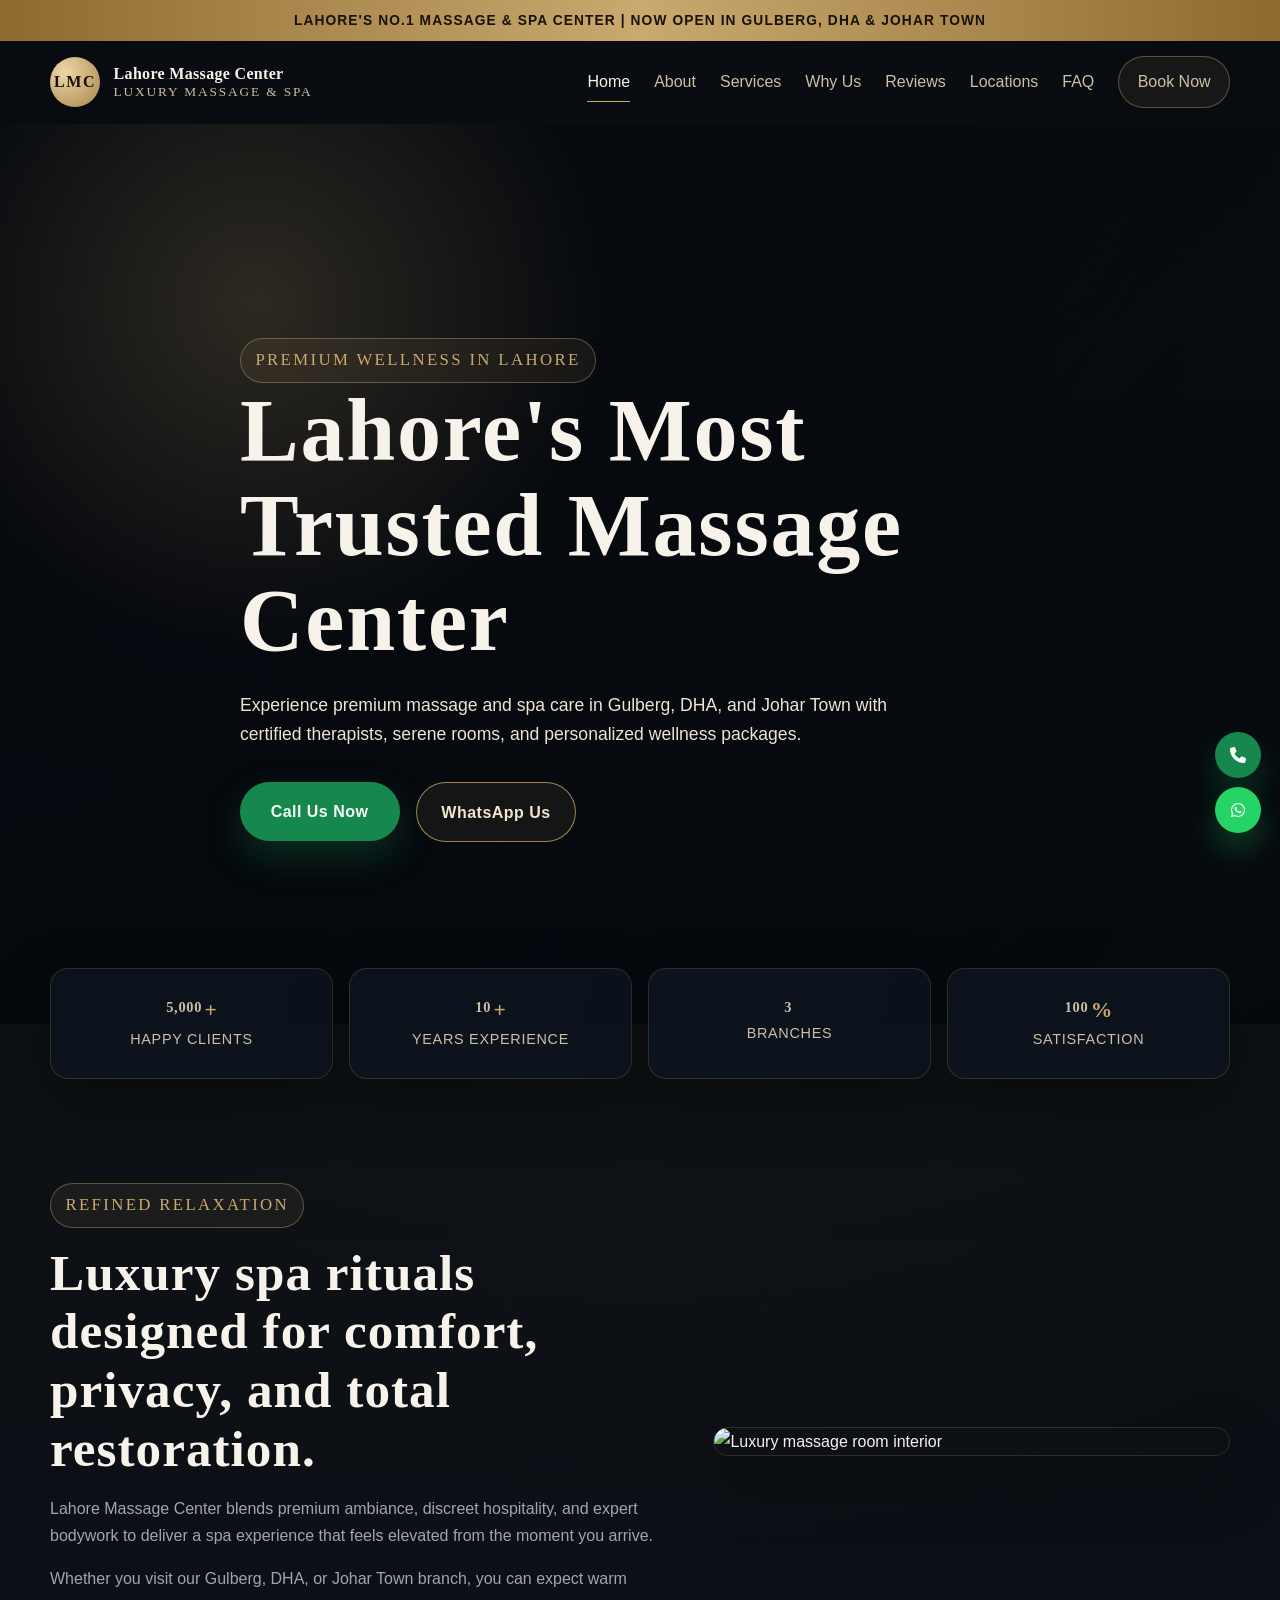
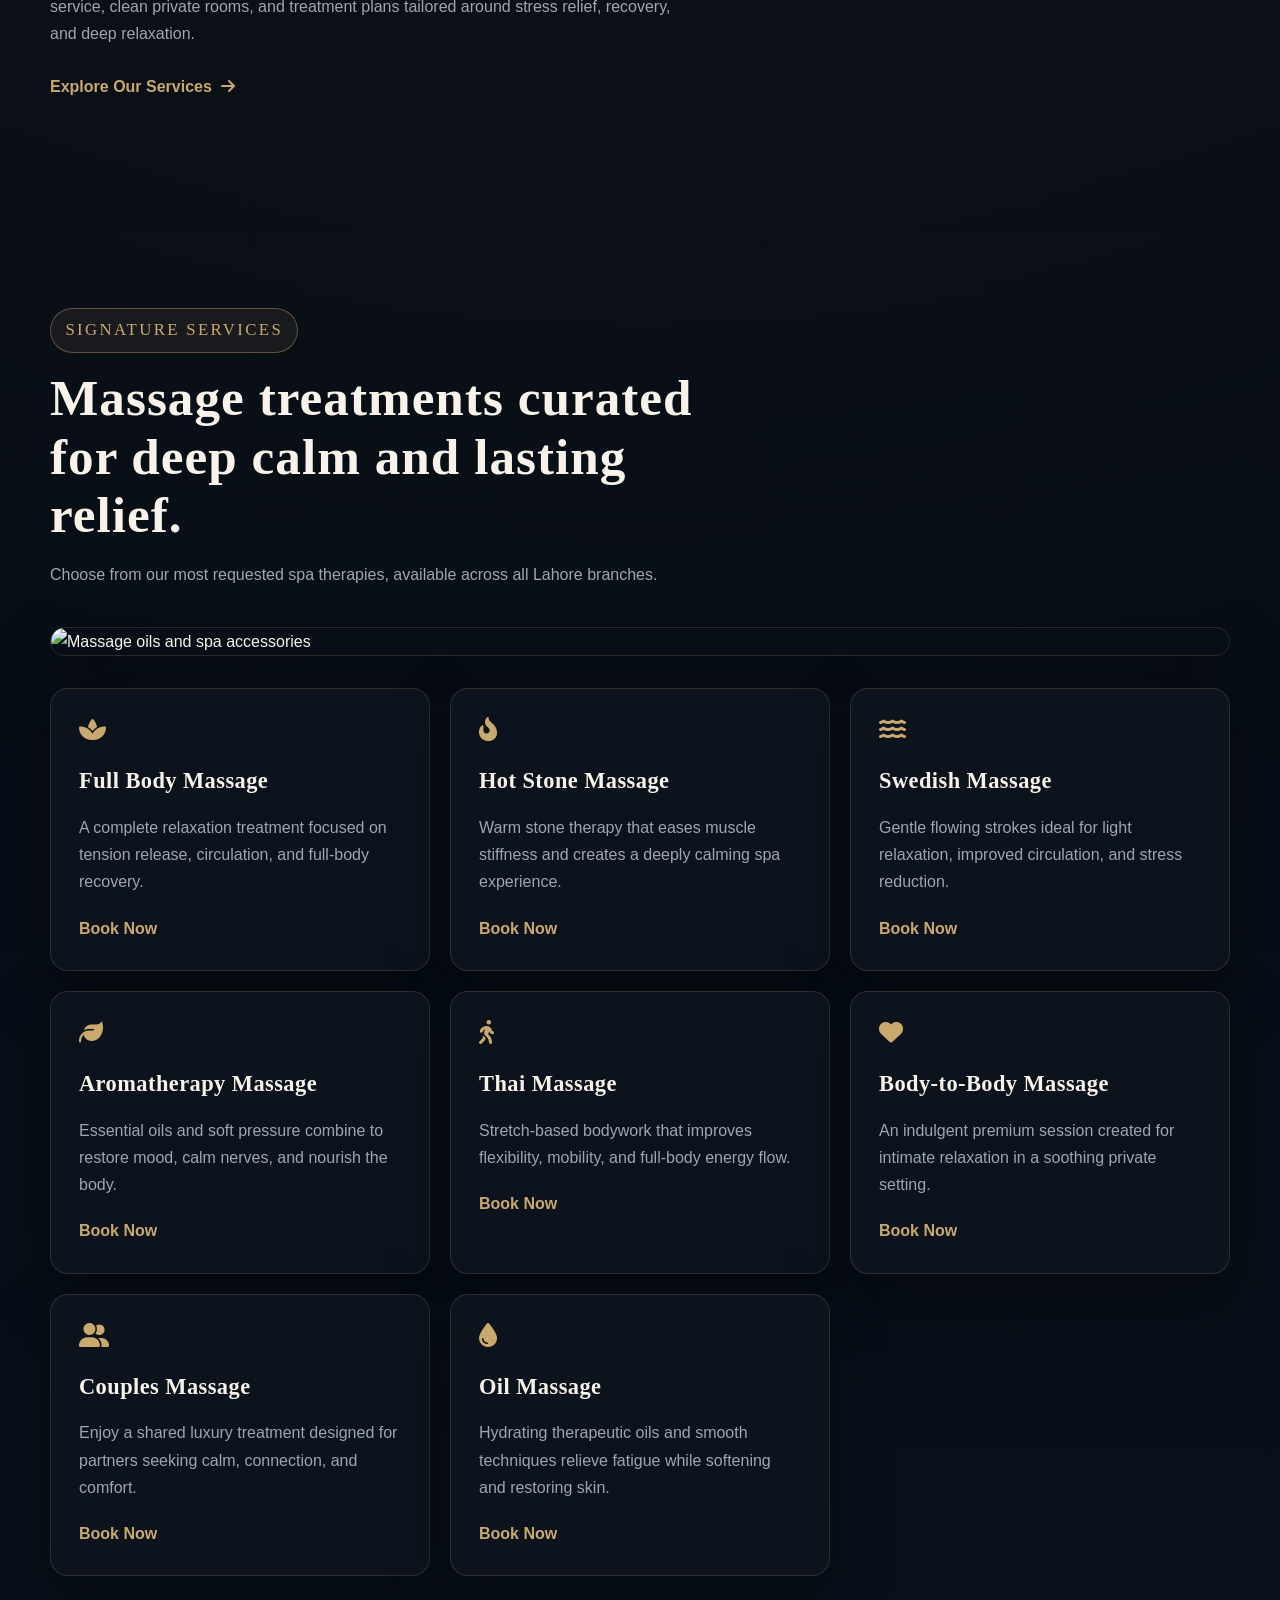
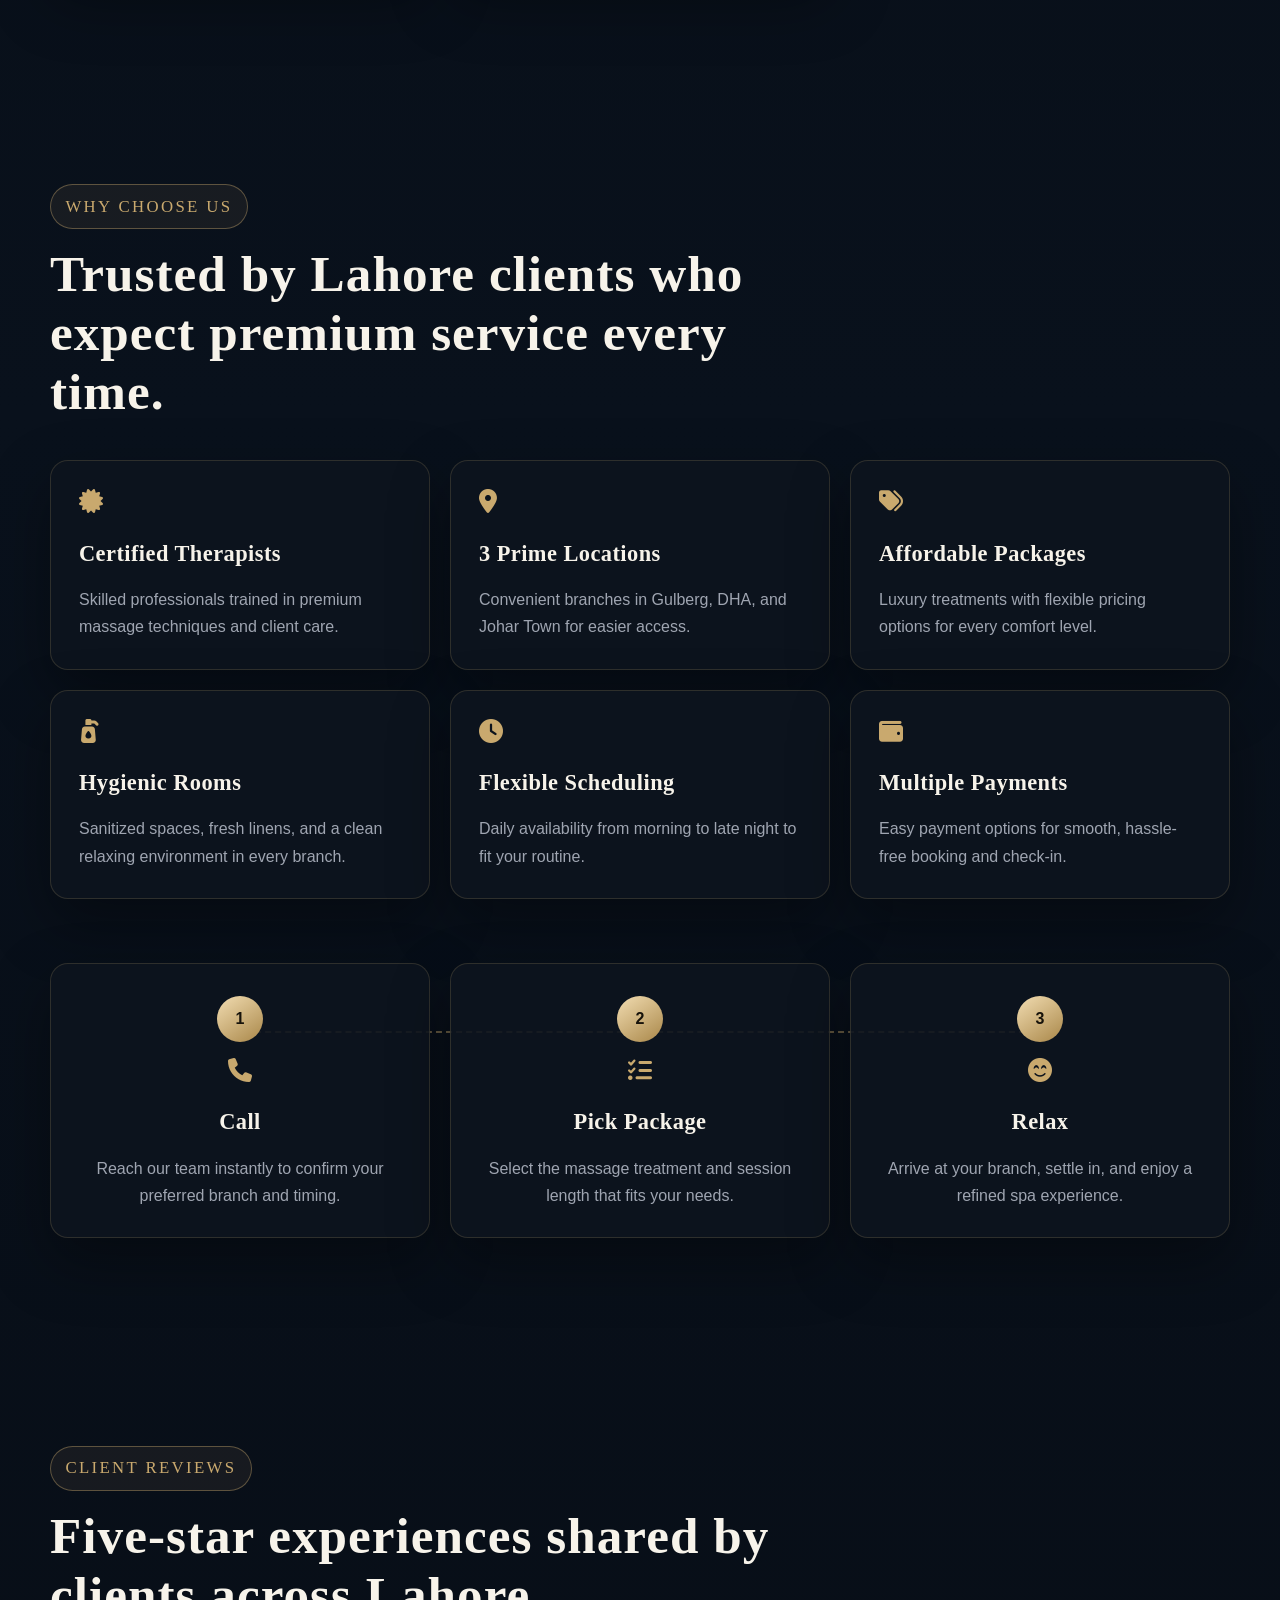
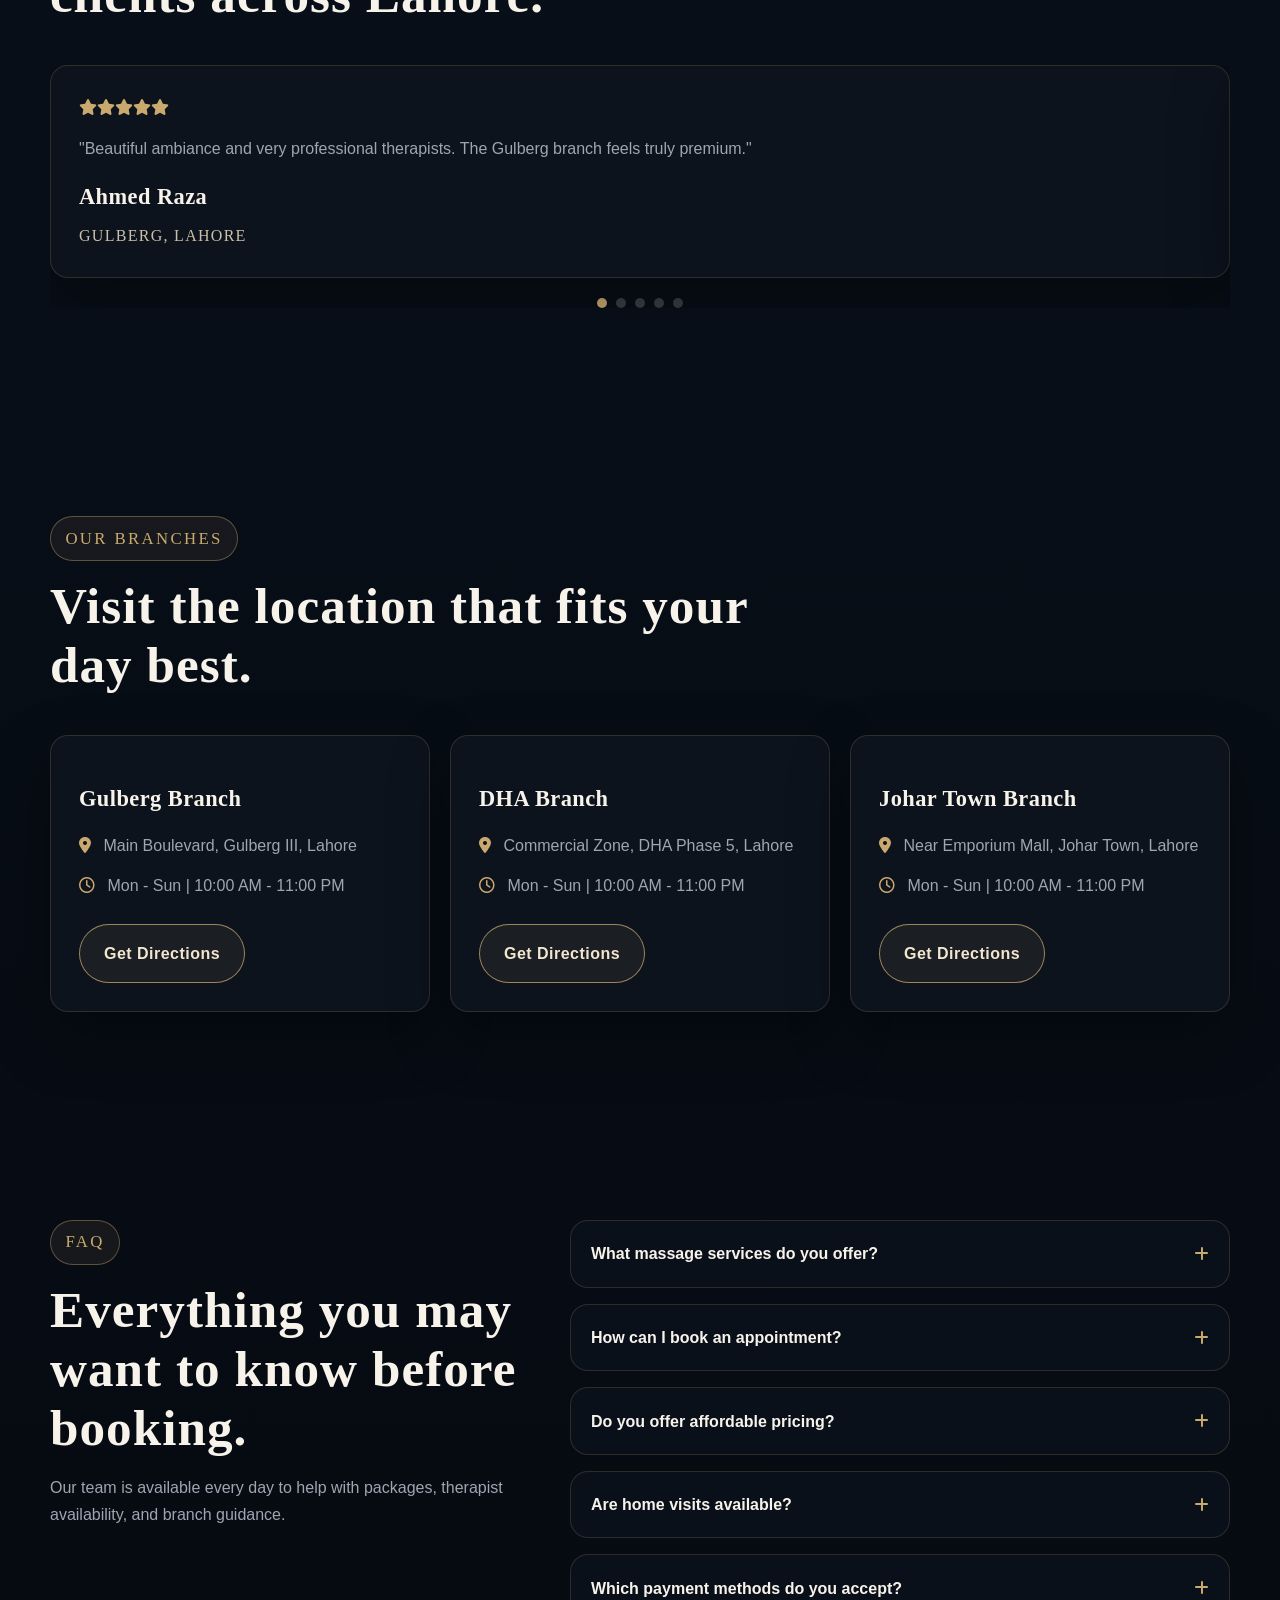
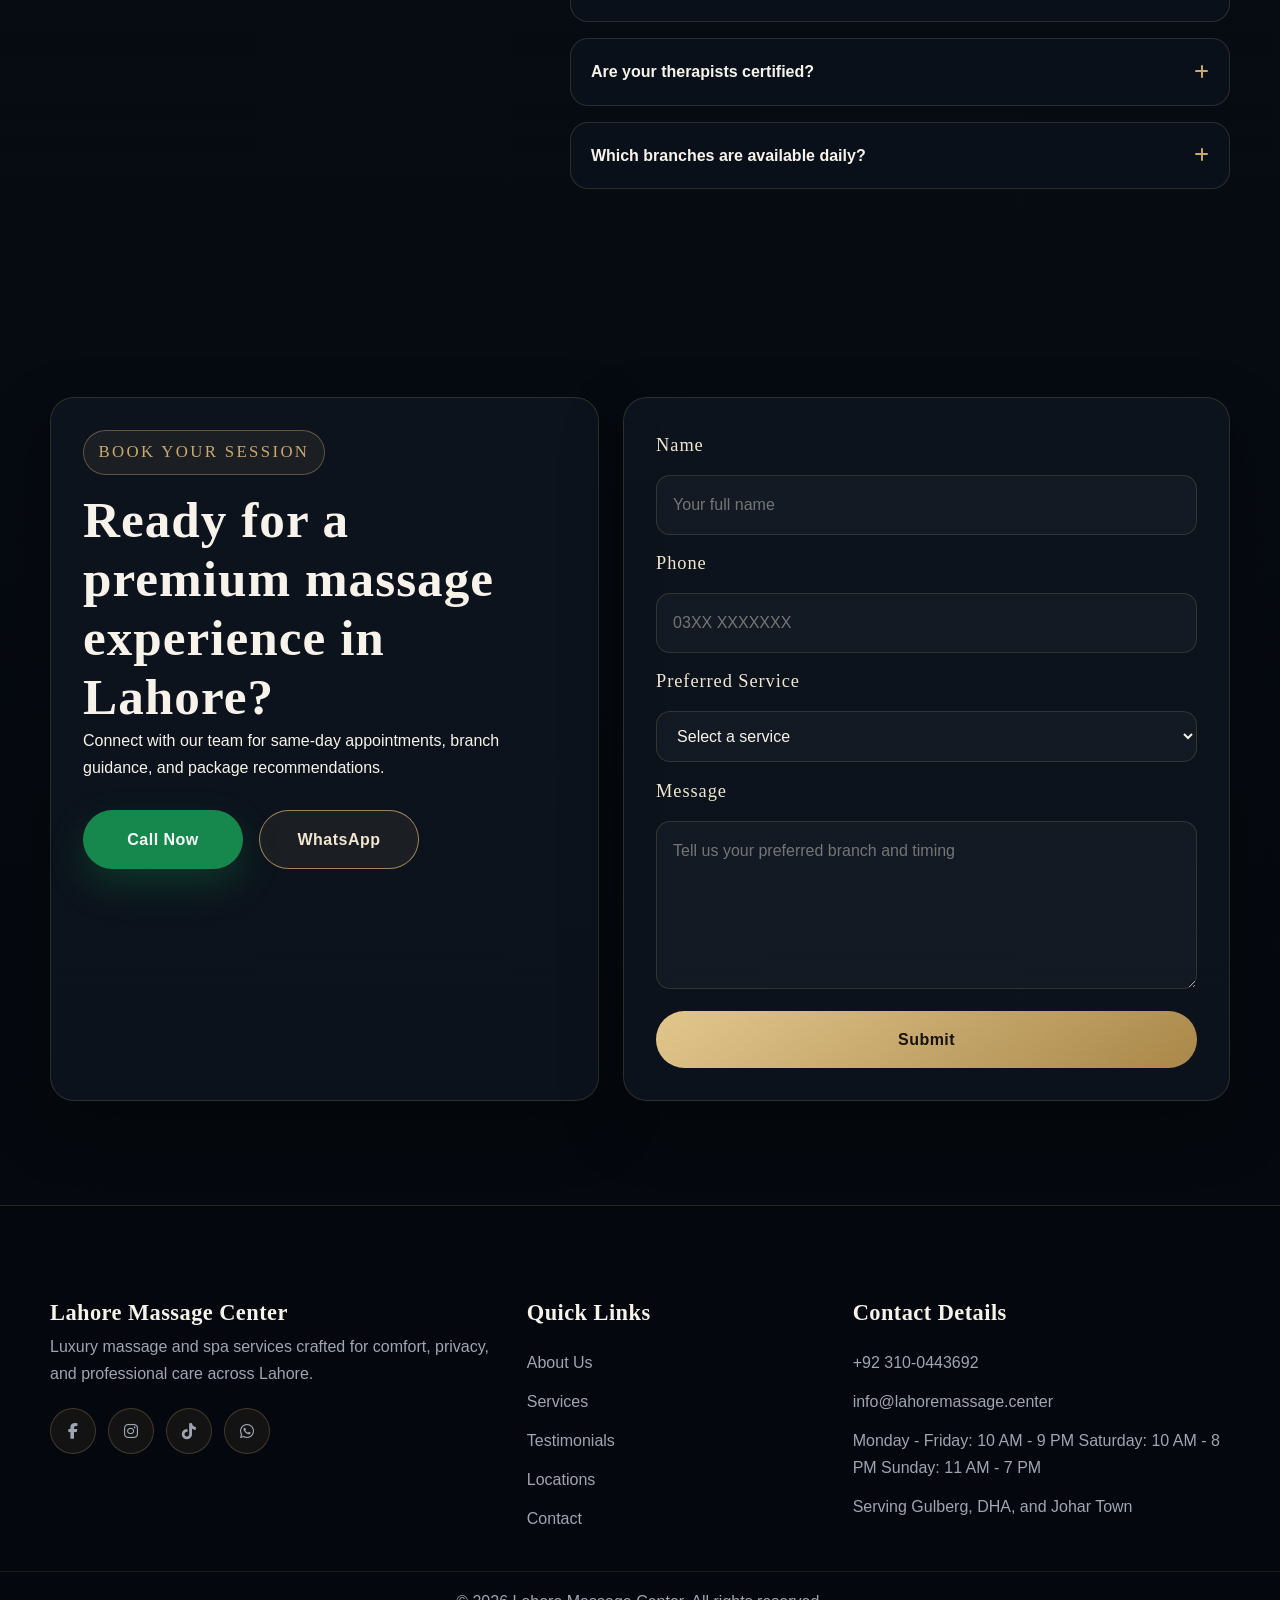
==== commit 48f2d57f: "Update index.html" ====
--- a/index.html
+++ b/index.html
@@ -258,9 +258,11 @@
       <div>
         <h3>Contact Details</h3>
         <ul>
-          <li><a href="tel:+923001112233">+92 300 1112233</a></li>
-          <li><a href="mailto:bookings@lahoremassagecenter.com">bookings@lahoremassagecenter.com</a></li>
-          <li>Mon - Sun: 10:00 AM - 11:00 PM</li>
+          <li><a href="tel:+92 310-0443692">+92 310-0443692</a></li>
+          <li><a href="mailto:info@lahoremassage.center">info@lahoremassage.center</a></li>
+          <li>Monday - Friday: 10 AM - 9 PM 
+    Saturday: 10 AM - 8 PM
+    Sunday: 11 AM - 7 PM</li>
           <li>Serving Gulberg, DHA, and Johar Town</li>
         </ul>
       </div>
